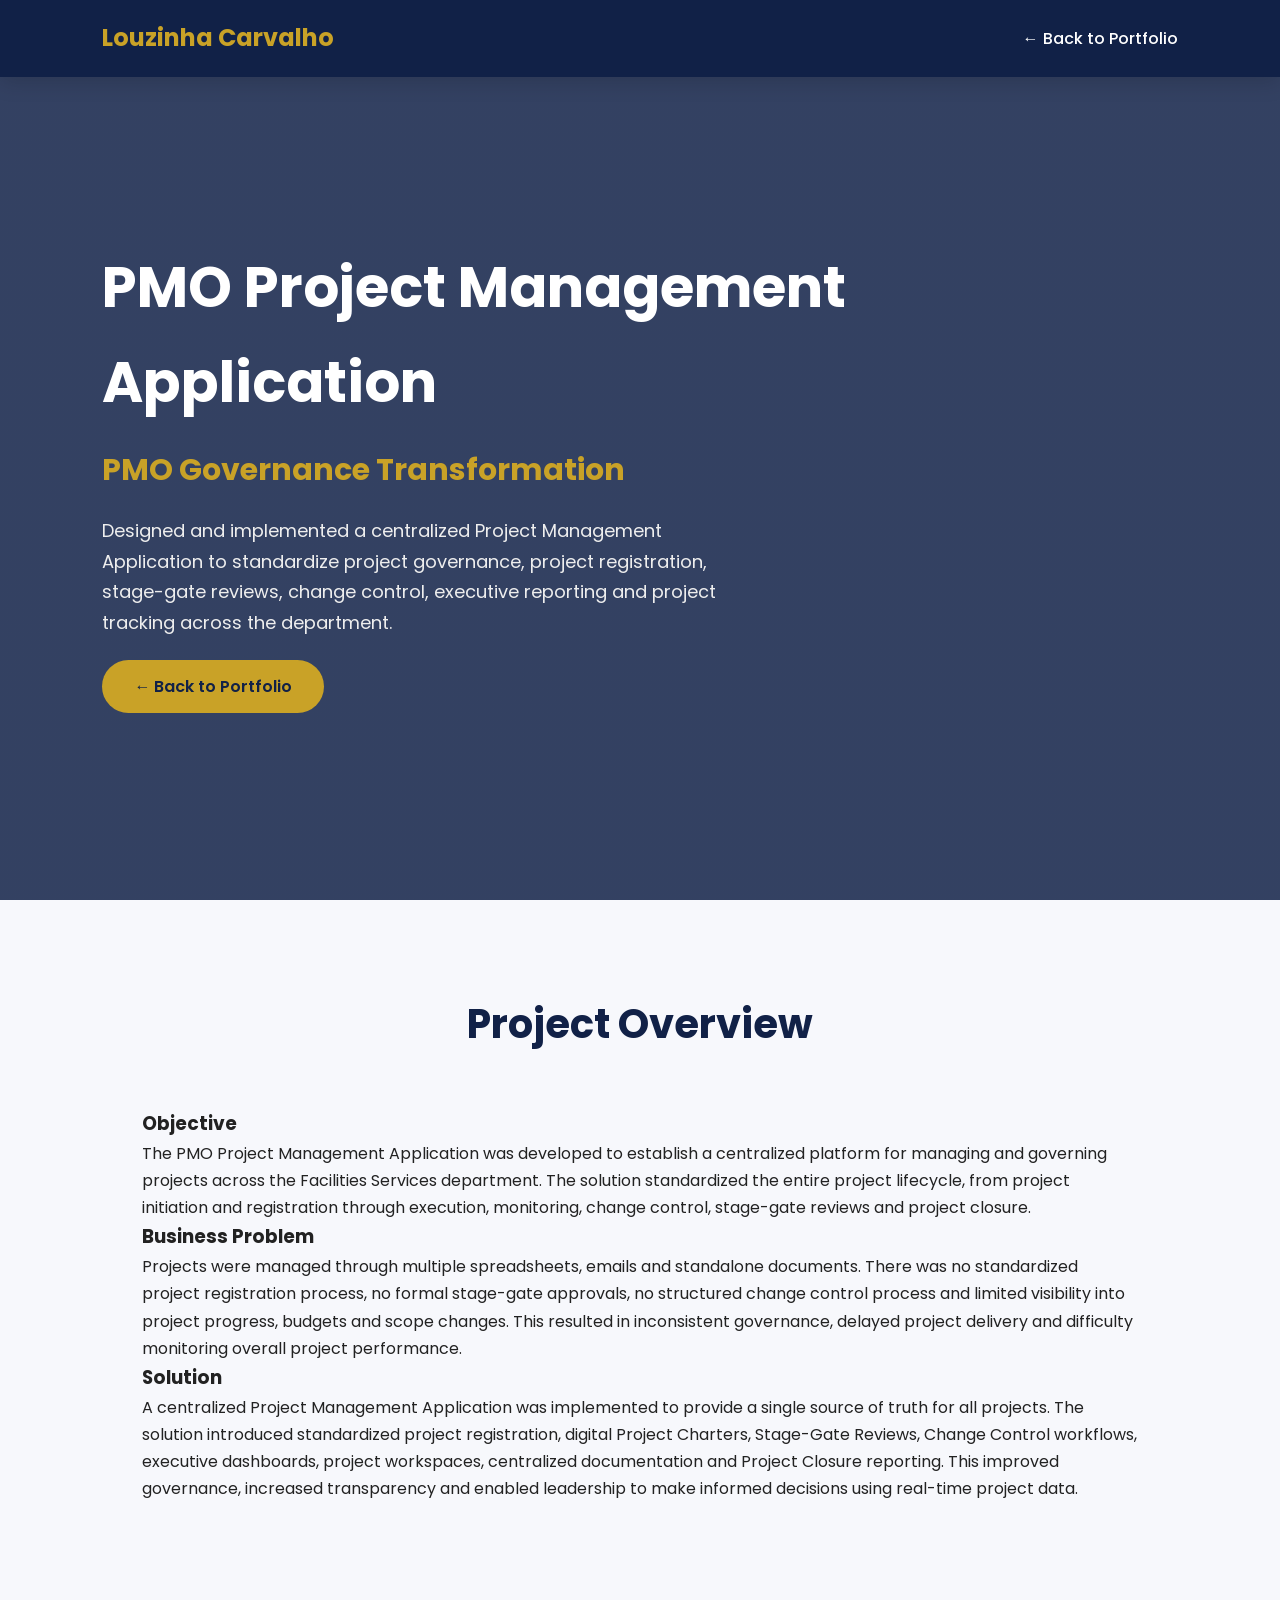
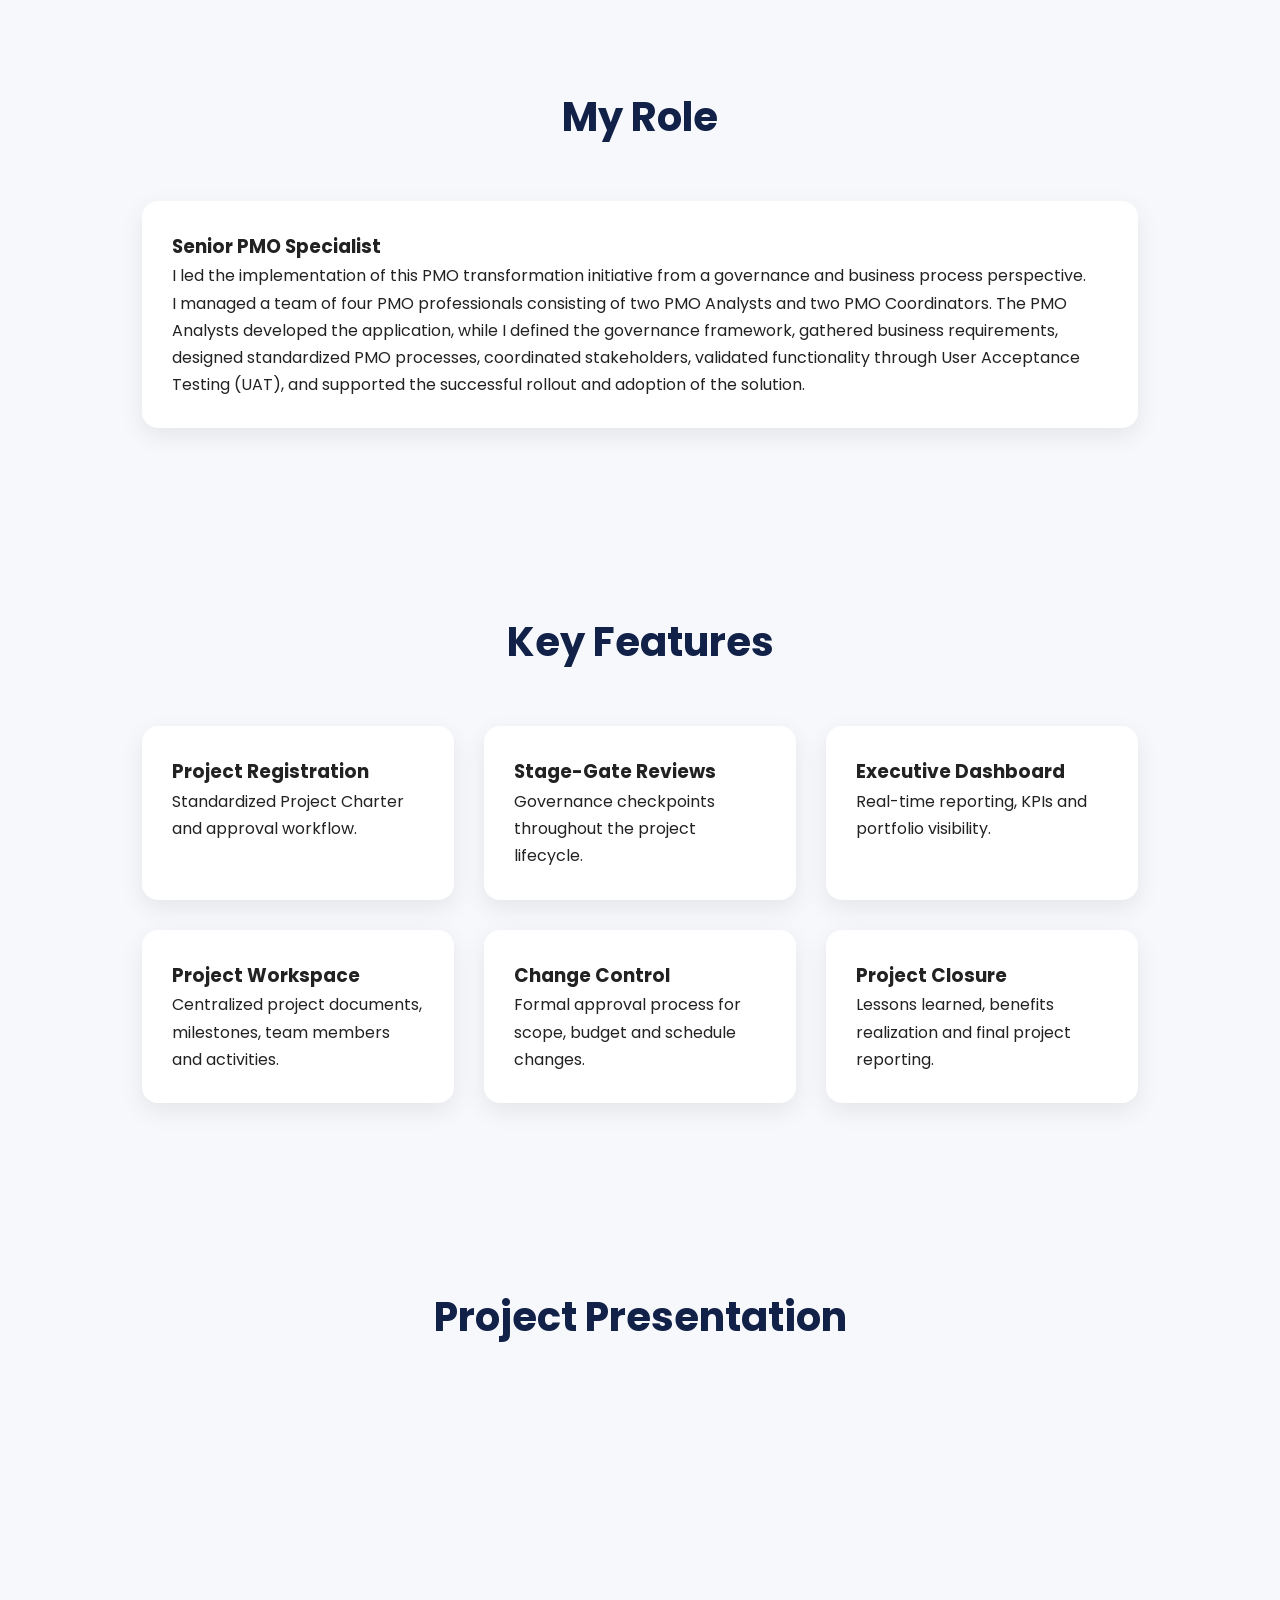
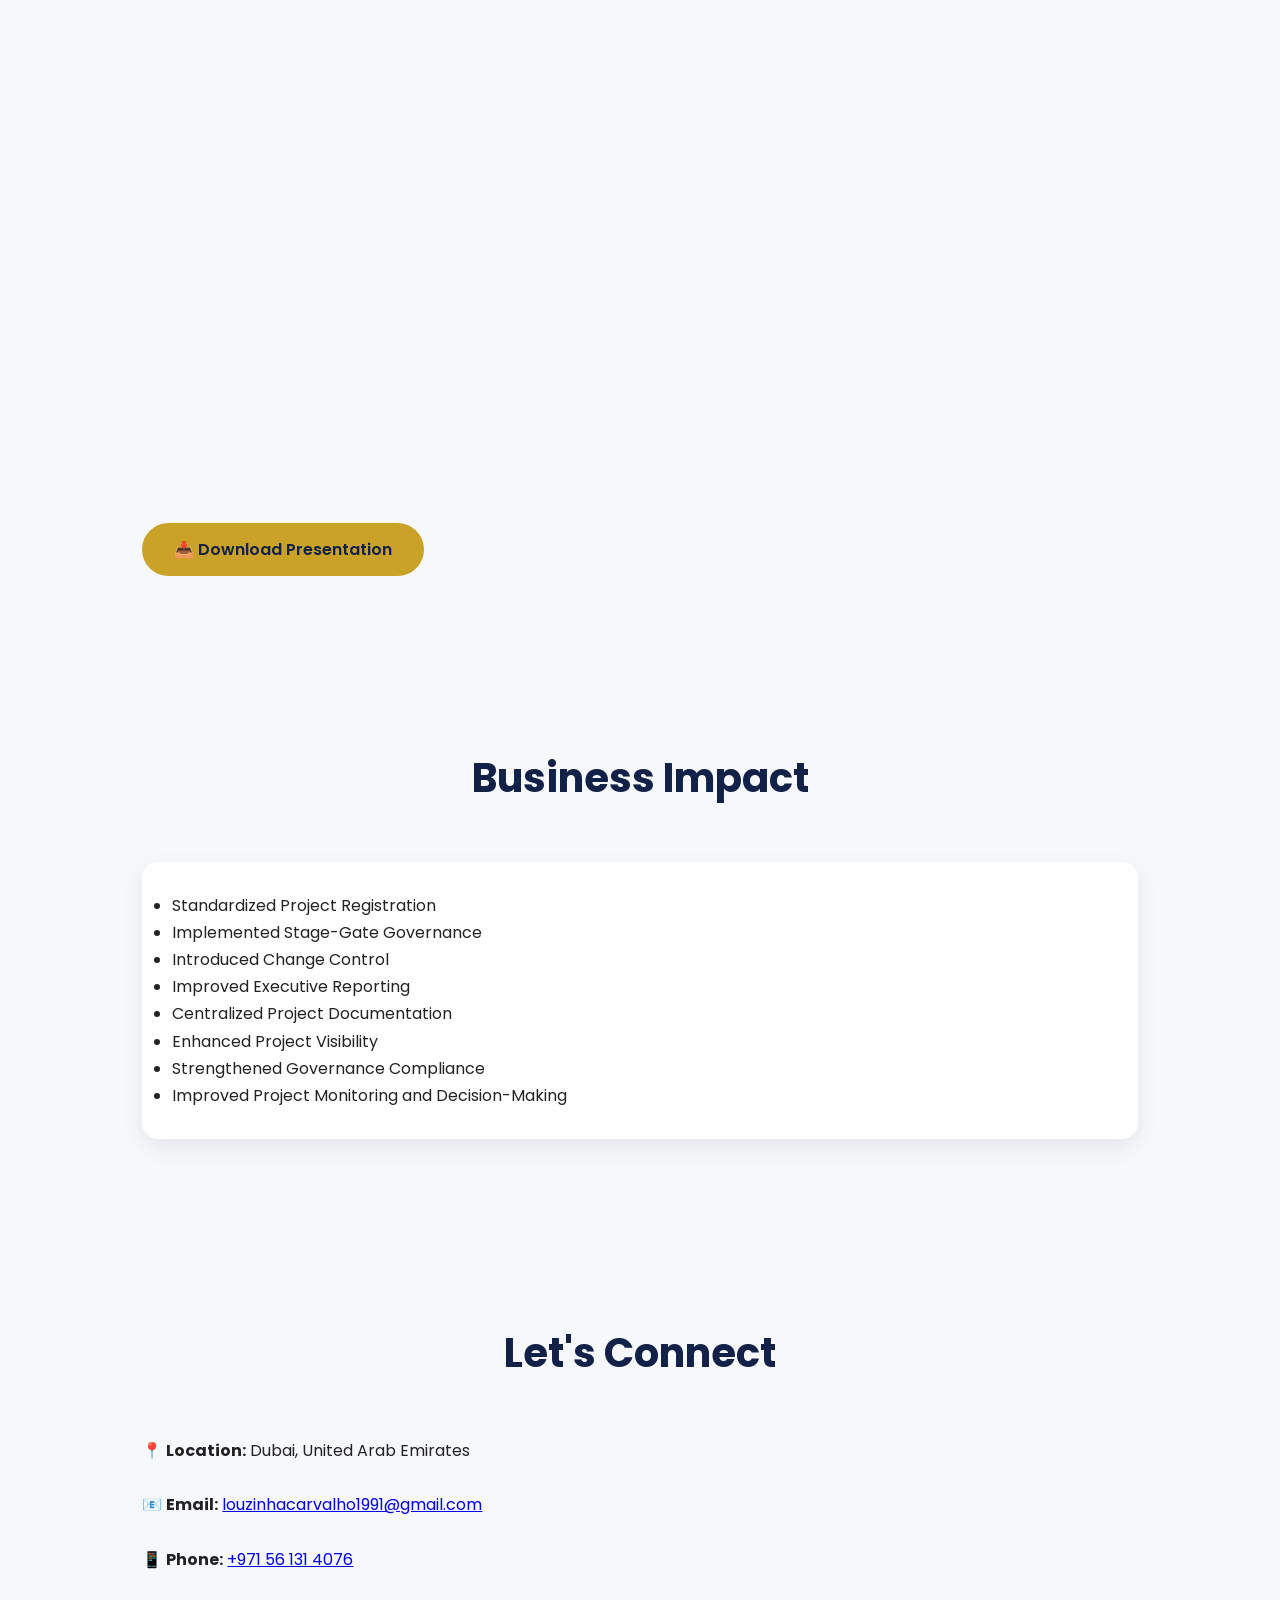
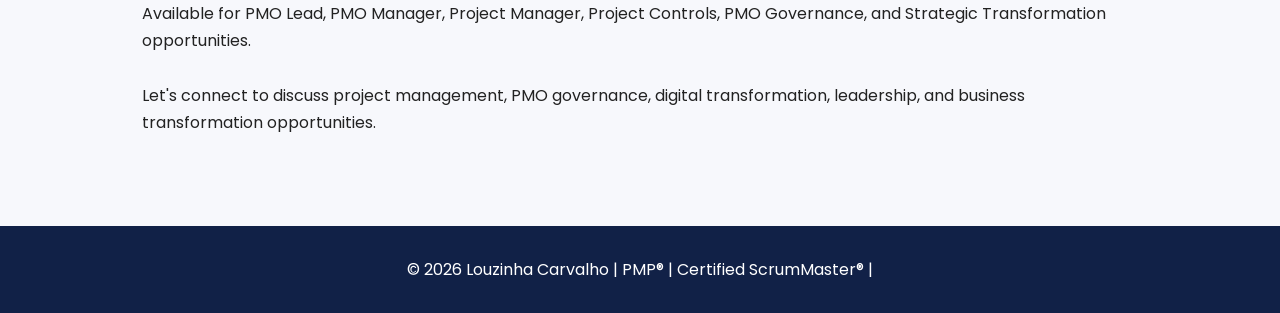
==== project-pmo-application.html @ e5ede56f "Update project-pmo-application.html" ====
<!DOCTYPE html>
<html lang="en">

<head>

<meta charset="UTF-8">
<meta name="viewport" content="width=device-width, initial-scale=1.0">

<title>PMO Project Management Application | Louzinha Carvalho</title>

<link rel="preconnect" href="https://fonts.googleapis.com">
<link rel="preconnect" href="https://fonts.gstatic.com" crossorigin>

<link href="https://fonts.googleapis.com/css2?family=Poppins:wght@300;400;500;600;700;800&display=swap" rel="stylesheet">

<link rel="stylesheet" href="style.css">

</head>

<body>

<!-- ================= NAVIGATION ================= -->

<nav class="navbar">

<div class="logo">Louzinha Carvalho</div>

<ul>

<li><a href="index.html">← Back to Portfolio</a></li>

</ul>

</nav>

<!-- ================= HERO ================= -->

<section class="hero">

<div class="hero-container">

<div class="hero-content">

<h1>PMO Project Management Application</h1>

<h2>PMO Governance Transformation</h2>

<p class="summary">

Designed and implemented a centralized Project Management Application to standardize project governance,
project registration, stage-gate reviews, change control, executive reporting and project tracking across the department.

</p>

<a href="index.html" class="btn-primary">

← Back to Portfolio

</a>

</div>

</div>

</section>

<!-- ================= ABOUT ================= -->

<section class="section">

<h2>Project Overview</h2>

<h3>Objective</h3>

<p>

The PMO Project Management Application was developed to establish a centralized platform for managing and governing projects across the Facilities Services department. The solution standardized the entire project lifecycle, from project initiation and registration through execution, monitoring, change control, stage-gate reviews and project closure.

</p>

<h3>Business Problem</h3>

<p>

Projects were managed through multiple spreadsheets, emails and standalone documents. There was no standardized project registration process, no formal stage-gate approvals, no structured change control process and limited visibility into project progress, budgets and scope changes. This resulted in inconsistent governance, delayed project delivery and difficulty monitoring overall project performance.

</p>

<h3>Solution</h3>

<p>

A centralized Project Management Application was implemented to provide a single source of truth for all projects. The solution introduced standardized project registration, digital Project Charters, Stage-Gate Reviews, Change Control workflows, executive dashboards, project workspaces, centralized documentation and Project Closure reporting. This improved governance, increased transparency and enabled leadership to make informed decisions using real-time project data.

</p>

</section>

<section class="section">

<h2>My Role</h2>

<div class="card">

<h3>Senior PMO Specialist</h3>

<p>

I led the implementation of this PMO transformation initiative from a governance and business process perspective.

</p>

<p>

I managed a team of four PMO professionals consisting of two PMO Analysts and two PMO Coordinators. The PMO Analysts developed the application, while I defined the governance framework, gathered business requirements, designed standardized PMO processes, coordinated stakeholders, validated functionality through User Acceptance Testing (UAT), and supported the successful rollout and adoption of the solution.

</p>

</div>

</section>

  <section class="section">

<h2>Key Features</h2>

<div class="card-grid">

<div class="card">
<h3>Project Registration</h3>
<p>Standardized Project Charter and approval workflow.</p>
</div>

<div class="card">
<h3>Stage-Gate Reviews</h3>
<p>Governance checkpoints throughout the project lifecycle.</p>
</div>

<div class="card">
<h3>Executive Dashboard</h3>
<p>Real-time reporting, KPIs and portfolio visibility.</p>
</div>

<div class="card">
<h3>Project Workspace</h3>
<p>Centralized project documents, milestones, team members and activities.</p>
</div>

<div class="card">
<h3>Change Control</h3>
<p>Formal approval process for scope, budget and schedule changes.</p>
</div>

<div class="card">
<h3>Project Closure</h3>
<p>Lessons learned, benefits realization and final project reporting.</p>
</div>

</div>

</section>

<section class="section">

<h2>Project Presentation</h2>

<iframe
    src="New_PM_Application_Framework.pdf"
    width="100%"
    height="700"
    style="border:none; border-radius:15px;">
</iframe>

<br><br>

<a href="New_PM_Application_Framework.pdf"
   class="btn-primary"
   target="_blank">

📥 Download Presentation

</a>

</section>

<section class="section">

<h2>Business Impact</h2>

<div class="card">

<ul>

<li>Standardized Project Registration</li>

<li>Implemented Stage-Gate Governance</li>

<li>Introduced Change Control</li>

<li>Improved Executive Reporting</li>

<li>Centralized Project Documentation</li>

<li>Enhanced Project Visibility</li>

<li>Strengthened Governance Compliance</li>

<li>Improved Project Monitoring and Decision-Making</li>

</ul>

</div>

</section>
  
<!-- ================= CONTACT ================= -->

<section id="contact" class="section">

<h2>Let's Connect</h2>

<p>📍 <strong>Location:</strong> Dubai, United Arab Emirates</p>

<br>

<p>
📧 <strong>Email:</strong>
<a href="mailto:louzinhacarvalho1991@gmail.com">
louzinhacarvalho1991@gmail.com
</a>
</p>

<br>

<p>
📱 <strong>Phone:</strong>
<a href="tel:+971561314076">
+971 56 131 4076
</a>
</p>

<br>

<p>

Available for PMO Lead, PMO Manager, Project Manager, Project Controls, PMO Governance, and Strategic Transformation opportunities.

</p>

<br>

<p>

Let's connect to discuss project management, PMO governance, digital transformation, leadership, and business transformation opportunities.

</p>

</section>

<!-- ================= FOOTER ================= -->

<footer>

<p>

© 2026 Louzinha Carvalho | PMP® | Certified ScrumMaster® | 

</p>

</footer>
---- style.css ----
/* ===========================
   GLOBAL
=========================== */

*{
    margin:0;
    padding:0;
    box-sizing:border-box;
}

html{
    scroll-behavior:smooth;
}

body{
    font-family:'Poppins',sans-serif;
    background:#f7f8fc;
    color:#222;
    line-height:1.7;
}

/* ===========================
   NAVBAR
=========================== */

.navbar{
    position:fixed;
    top:0;
    left:0;
    width:100%;
    display:flex;
    justify-content:space-between;
    align-items:center;
    padding:18px 8%;
    background:#112147;
    color:#fff;
    z-index:1000;
    box-shadow:0 5px 20px rgba(0,0,0,.15);
}

.logo{
    font-size:24px;
    font-weight:700;
    color:#C9A227;
}

.navbar ul{
    display:flex;
    gap:35px;
    list-style:none;
}

.navbar a{
    color:white;
    text-decoration:none;
    font-weight:500;
    transition:.3s;
}

.navbar a:hover{
    color:#C9A227;
}

/* ===========================
   HERO
=========================== */

.hero{

    min-height:100vh;

    display:flex;

    align-items:center;

    background:
    linear-gradient(rgba(17,33,71,.85),rgba(17,33,71,.85)),
    url("https://images.unsplash.com/photo-1497366754035-f200968a6e72?auto=format&fit=crop&w=1800&q=80");

    background-size:cover;

    background-position:center;

    color:white;

    padding:120px 8% 80px;

}

.hero-container{

    max-width:1200px;

    margin:auto;

    display:flex;

    align-items:center;

    justify-content:space-between;

    gap:70px;

}

.hero-image img{

    width:320px;

    height:320px;

    border-radius:50%;

    object-fit:cover;

    border:6px solid #C9A227;

    box-shadow:0 20px 45px rgba(0,0,0,.35);

}

.hero-content{

    flex:1;

}

.hero h1{

    font-size:56px;

    margin-bottom:15px;

}

.hero h2{

    font-size:30px;

    color:#C9A227;

    margin-bottom:20px;

}

.designation{

    font-size:22px;

    font-weight:600;

    margin-bottom:20px;

}

.summary{

    font-size:18px;

    max-width:650px;

    margin-bottom:35px;

    color:#eee;

}

/* ===========================
   STATS
=========================== */

.stats{

    display:flex;

    gap:20px;

    flex-wrap:wrap;

    margin-bottom:35px;

}

.stat{

    background:rgba(255,255,255,.12);

    backdrop-filter:blur(12px);

    padding:20px;

    border-radius:15px;

    min-width:130px;

    text-align:center;

    transition:.3s;

}

.stat:hover{

    transform:translateY(-8px);

}

.stat h3{

    color:#C9A227;

    font-size:28px;

    margin-bottom:8px;

}

.stat span{

    font-size:14px;

}

/* ===========================
   BUTTONS
=========================== */

.buttons{

    display:flex;

    gap:20px;

    flex-wrap:wrap;

}

.btn-primary{

    background:#C9A227;

    color:#112147;

    padding:15px 32px;

    border-radius:50px;

    text-decoration:none;

    font-weight:600;

    transition:.3s;

}

.btn-primary:hover{

    transform:translateY(-4px);
    box-shadow:0 8px 20px rgba(201,162,39,.35);

}

.btn-secondary{

    border:2px solid white;

    color:white;

    padding:14px 28px;

    border-radius:50px;

    text-decoration:none;

    transition:.3s;

}

.btn-secondary:hover{

    background:white;

    color:#112147;

}

/* ===========================
   SECTIONS
=========================== */

.section{

    max-width:1200px;

    margin:auto;

    padding:90px 8%;

}

.section h2{

    text-align:center;

    font-size:40px;

    color:#112147;

    margin-bottom:50px;

}

/* ===========================
   CARDS
=========================== */

.card-grid{

    display:grid;

    grid-template-columns:repeat(auto-fit,minmax(260px,1fr));

    gap:30px;

}

.card{

    background:white;

    padding:30px;

    border-radius:16px;

    box-shadow:0 8px 25px rgba(0,0,0,.08);

    transition:.35s ease;

}

.card:hover{

    transform:translateY(-10px);
    box-shadow:0 18px 35px rgba(0,0,0,.12);

}

/* ===========================
   CERTIFICATIONS
=========================== */

#certifications .card-grid{
    display:grid;
    grid-template-columns:repeat(auto-fit,minmax(380px,1fr));
    gap:30px;
    align-items:stretch;
}

#certifications .card{
     background:#fff;
    border-radius:18px;
    padding:35px;
    box-shadow:0 10px 25px rgba(0,0,0,.08);
    transition:all .3s ease;

    display:flex;
    flex-direction:column;
    align-items:flex-start;

    min-height:260px;
}

#certifications .card:hover{
    transform:translateY(-8px);
}

#certifications h3{
    color:#112147;
    font-size:22px;
    line-height:1.4;
    margin-bottom:20px;
    min-height:64px;   /* Keeps both titles the same height */
}

#certifications p{
    margin:8px 0;
    font-size:17px;
    color:#444;
}

#certifications .btn-primary{
    margin-top:auto;
    display:inline-block;
}

/* ===========================
   FOOTER
=========================== */

footer{

    background:#112147;

    color:white;

    text-align:center;

    padding:30px;

}

/* ===========================
   MOBILE
=========================== */

@media(max-width:900px){

.hero-container{

flex-direction:column;

text-align:center;

}

.hero h1{

font-size:42px;

}

.hero h2{

font-size:24px;

}

.hero-image img{

width:230px;

height:230px;

}

.navbar{

flex-direction:column;

gap:15px;

}

.navbar ul{

flex-wrap:wrap;

justify-content:center;

}

}
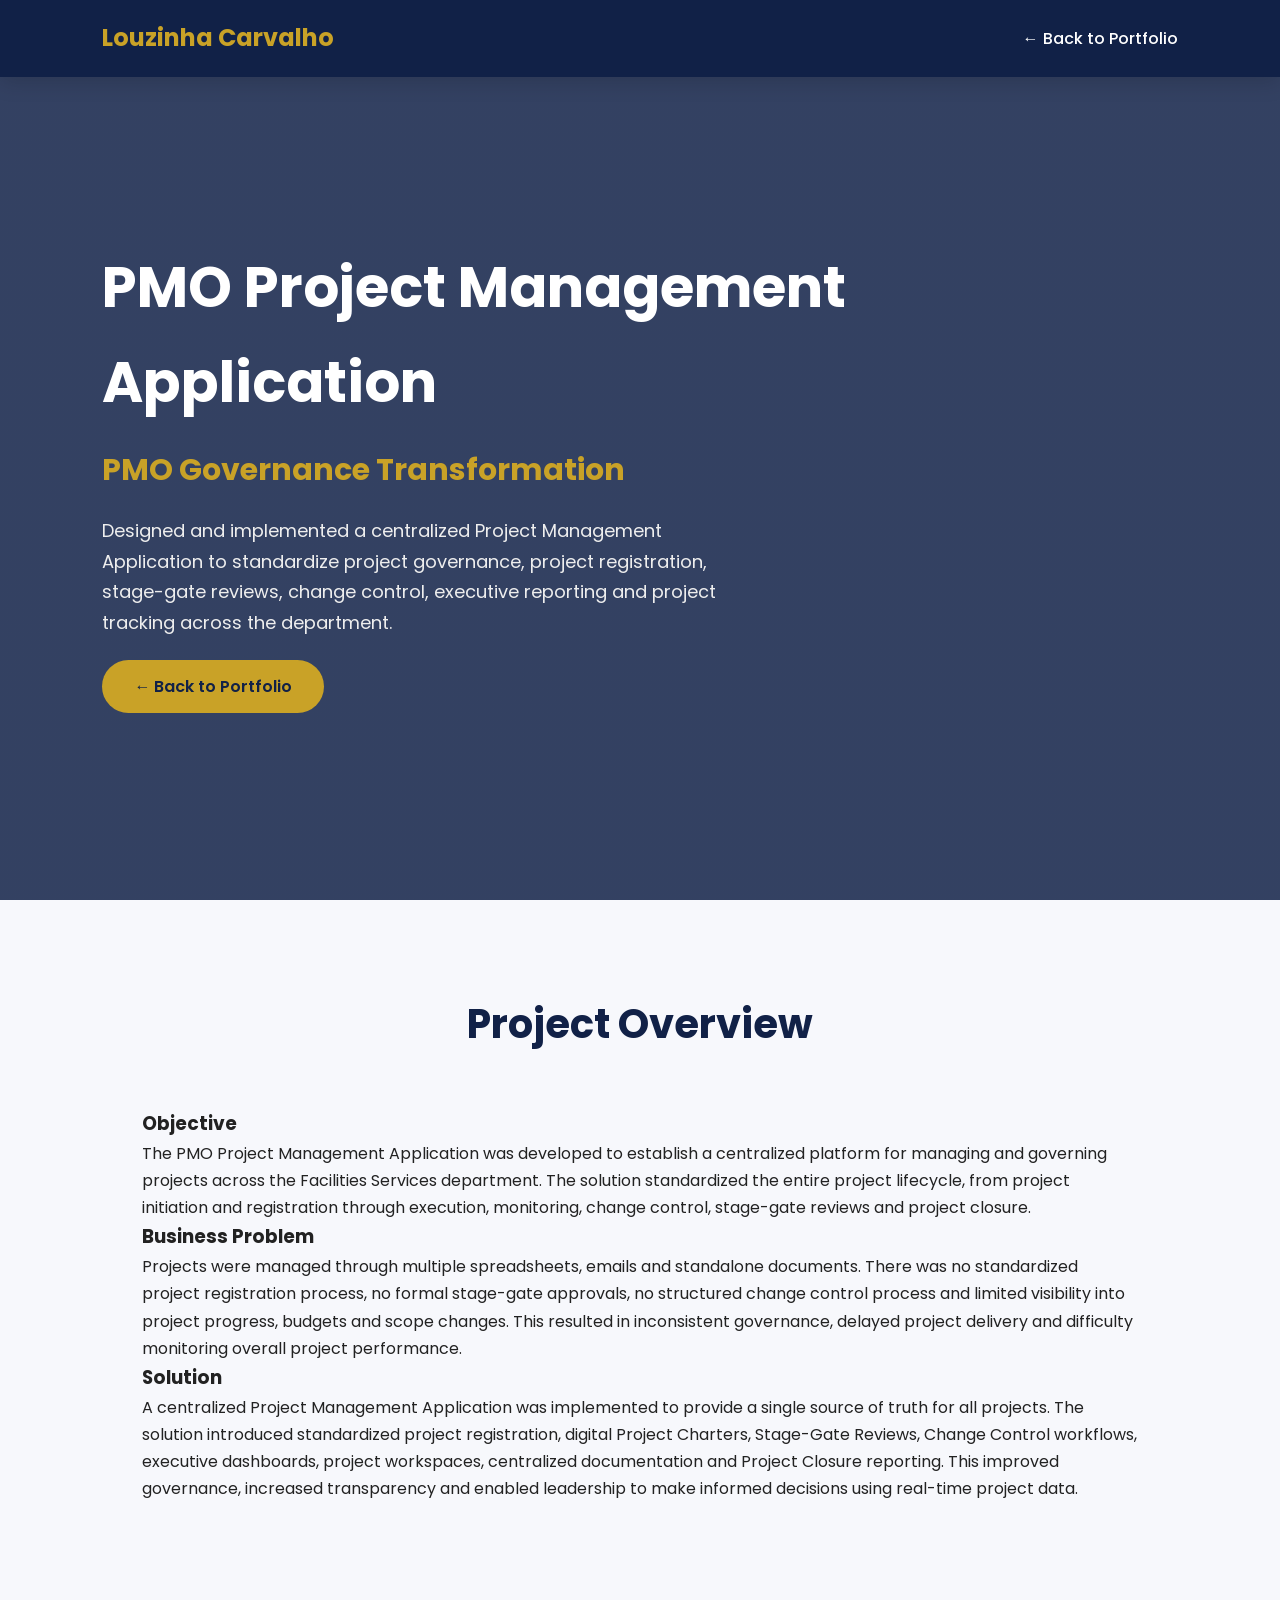
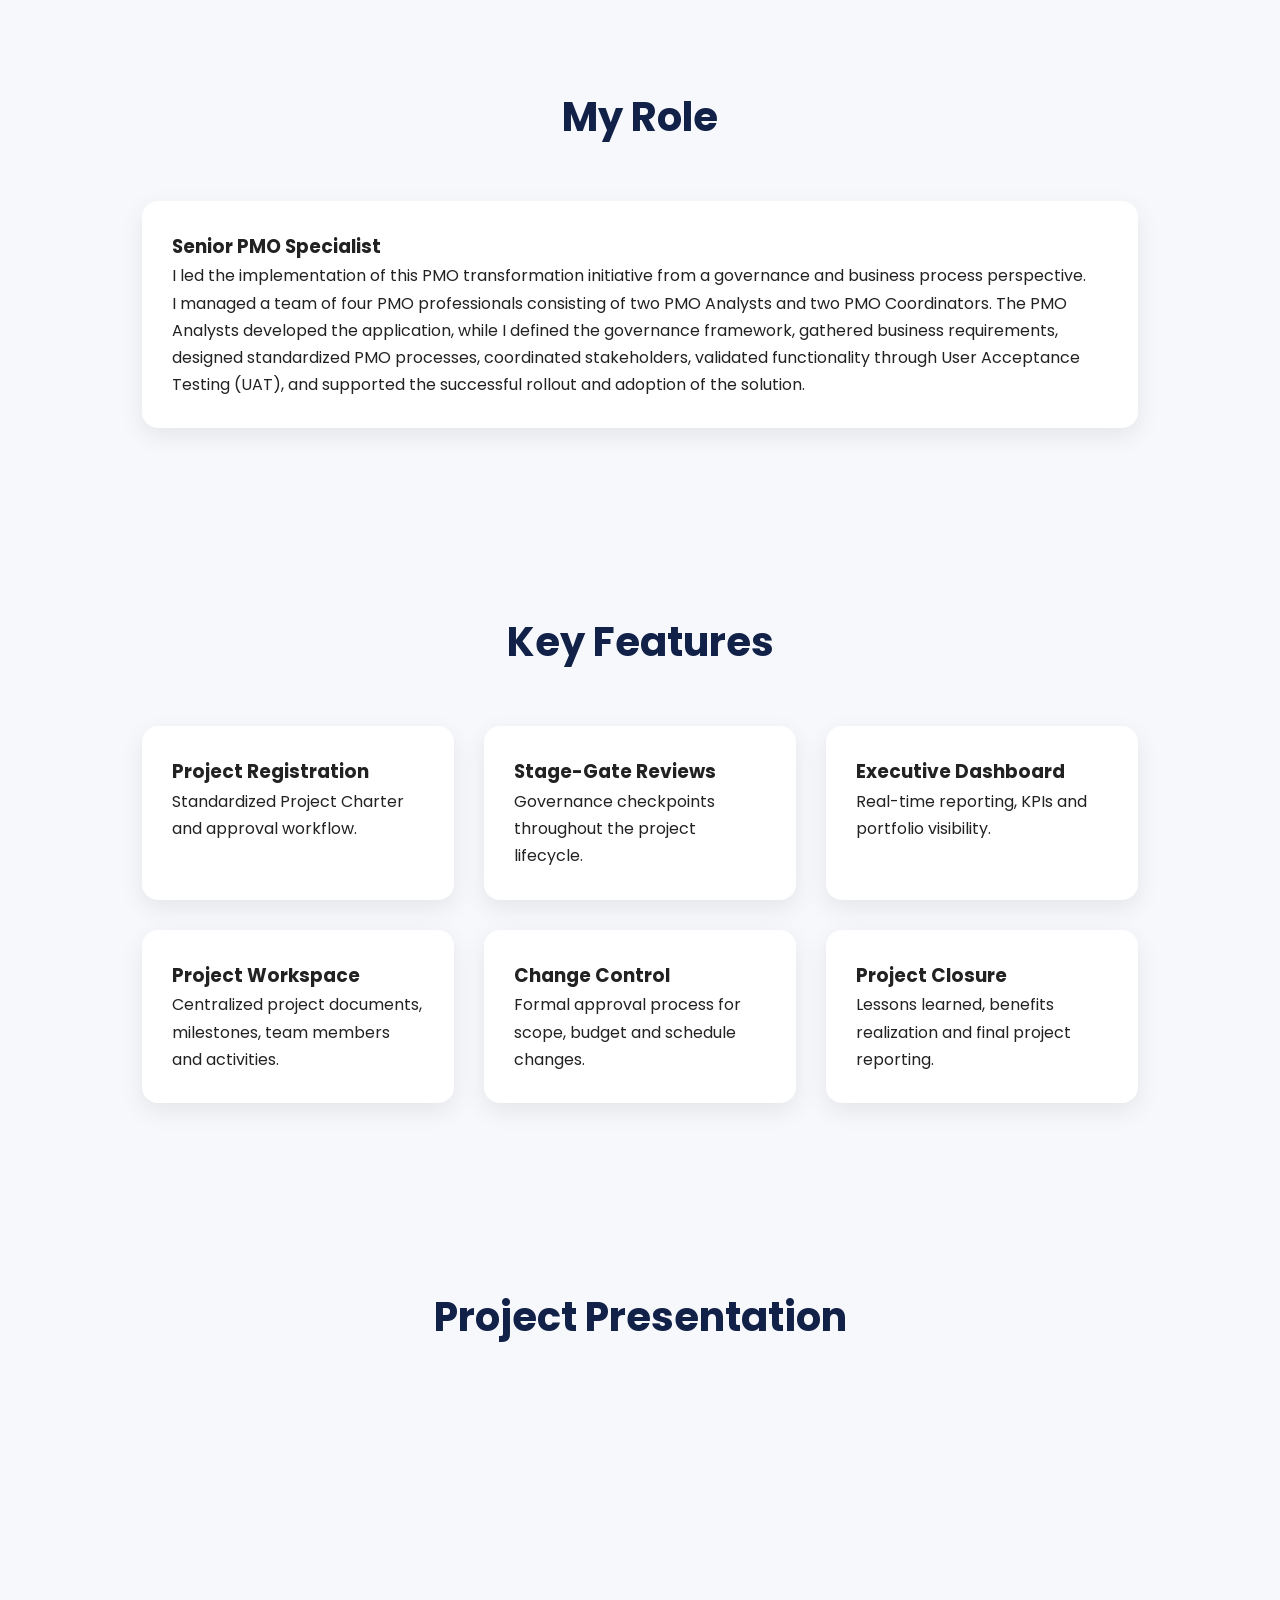
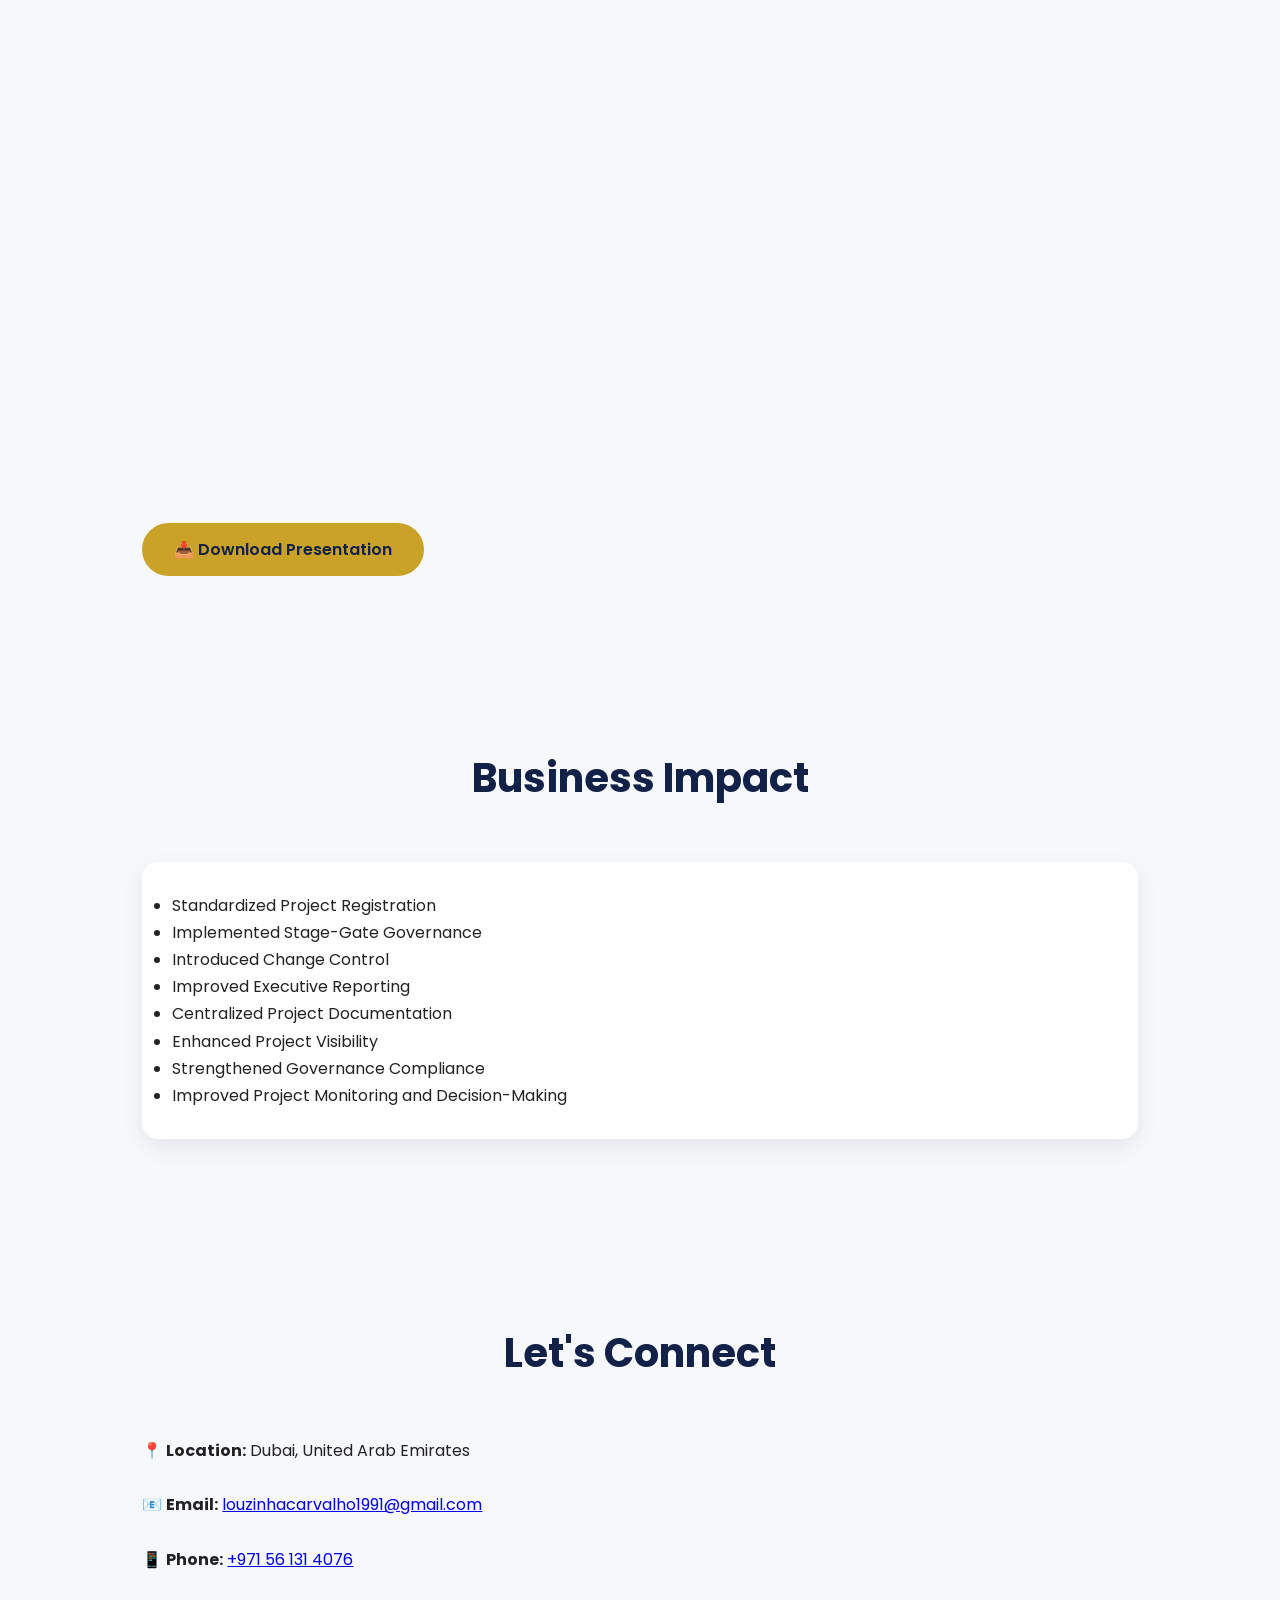
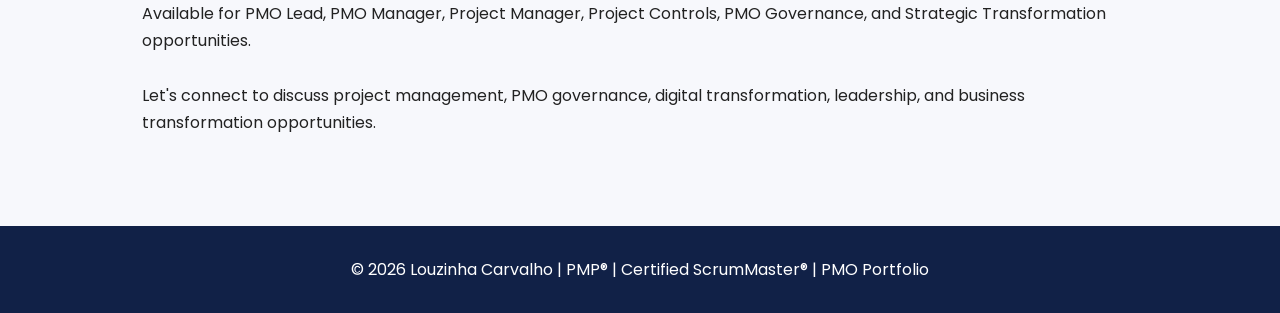
==== commit 3961af64: "Update project-pmo-application.html" ====
--- a/project-pmo-application.html
+++ b/project-pmo-application.html
@@ -263,7 +263,7 @@
 
 <p>
 
-© 2026 Louzinha Carvalho | PMP® | Certified ScrumMaster® | 
+© 2026 Louzinha Carvalho | PMP® | Certified ScrumMaster® | PMO Portfolio
 
 </p>
 
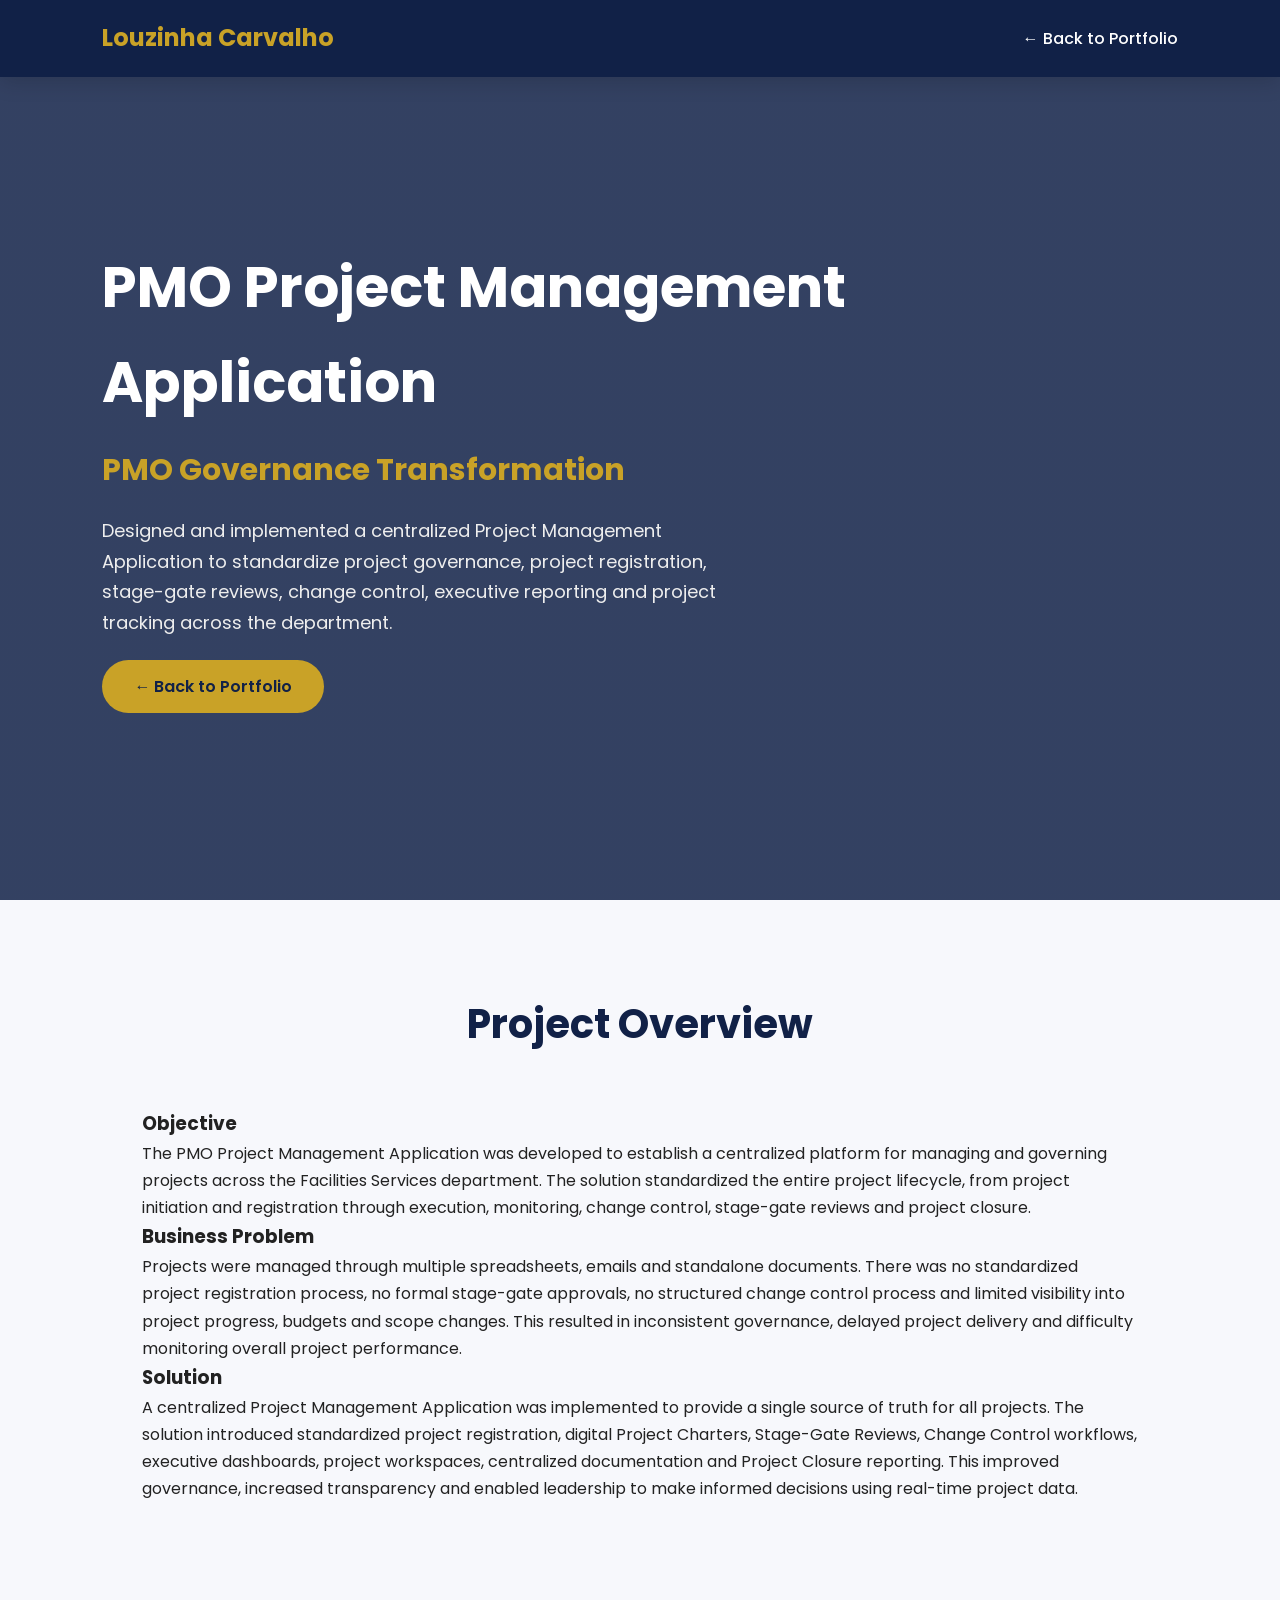
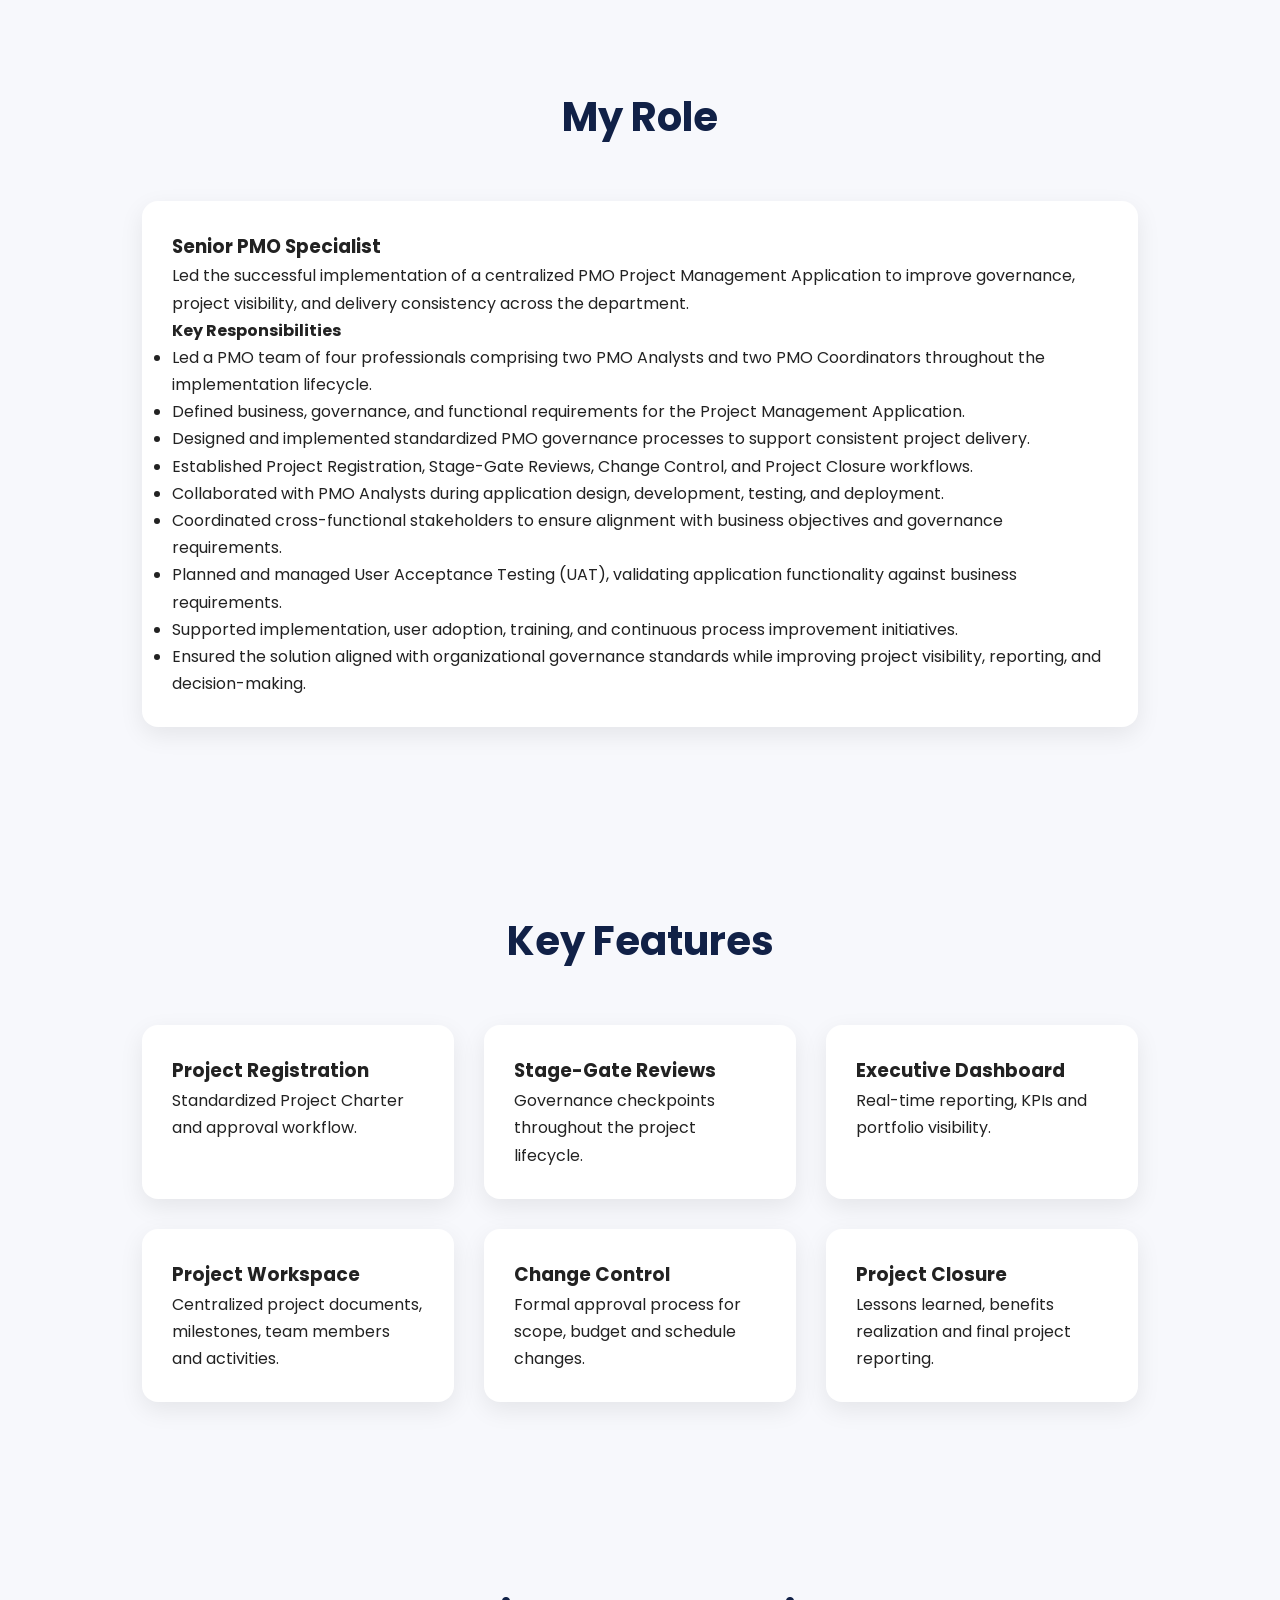
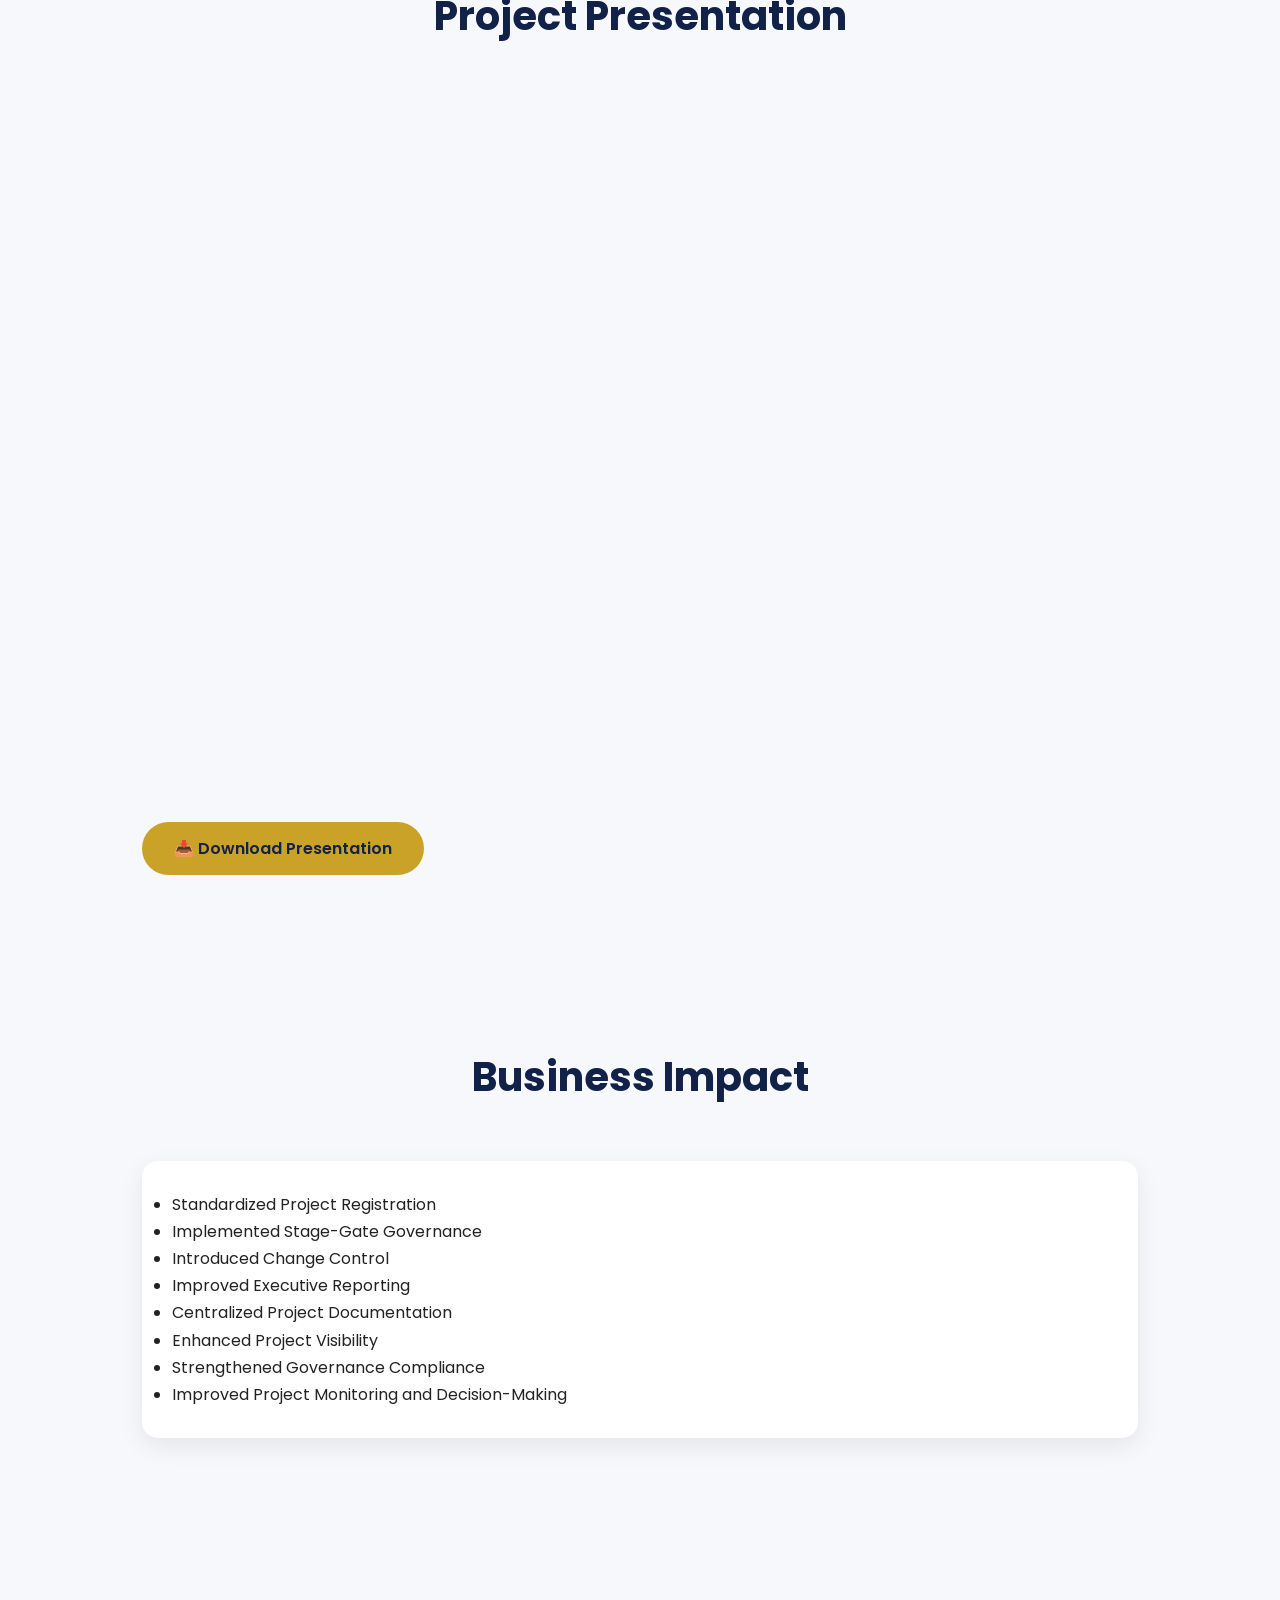
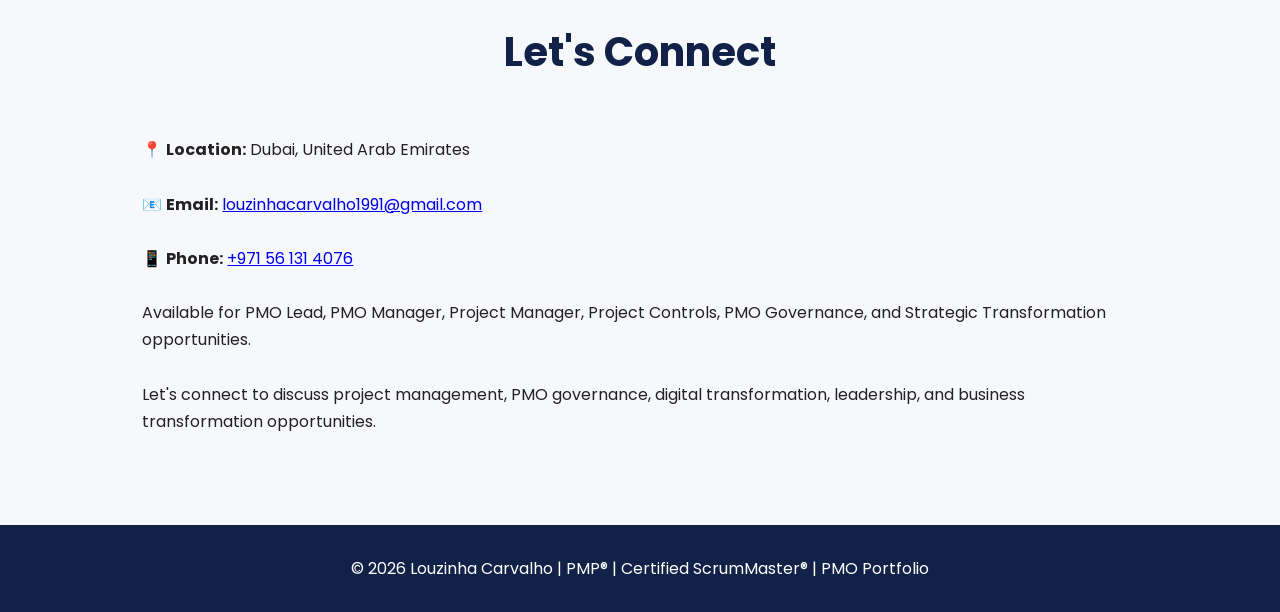
==== commit 06f22951: "Update project-pmo-application.html" ====
--- a/project-pmo-application.html
+++ b/project-pmo-application.html
@@ -106,14 +106,35 @@
 
 <p>
 
-I led the implementation of this PMO transformation initiative from a governance and business process perspective.
-
-</p>
-
-<p>
-
-I managed a team of four PMO professionals consisting of two PMO Analysts and two PMO Coordinators. The PMO Analysts developed the application, while I defined the governance framework, gathered business requirements, designed standardized PMO processes, coordinated stakeholders, validated functionality through User Acceptance Testing (UAT), and supported the successful rollout and adoption of the solution.
-
+Led the successful implementation of a centralized PMO Project Management Application to improve governance, project visibility, and delivery consistency across the department.
+</p>
+
+<p>
+
+<h4>Key Responsibilities</h4>
+
+<ul>
+
+<li>Led a PMO team of four professionals comprising two PMO Analysts and two PMO Coordinators throughout the implementation lifecycle.</li>
+
+<li>Defined business, governance, and functional requirements for the Project Management Application.</li>
+
+<li>Designed and implemented standardized PMO governance processes to support consistent project delivery.</li>
+
+<li>Established Project Registration, Stage-Gate Reviews, Change Control, and Project Closure workflows.</li>
+
+<li>Collaborated with PMO Analysts during application design, development, testing, and deployment.</li>
+
+<li>Coordinated cross-functional stakeholders to ensure alignment with business objectives and governance requirements.</li>
+
+<li>Planned and managed User Acceptance Testing (UAT), validating application functionality against business requirements.</li>
+
+<li>Supported implementation, user adoption, training, and continuous process improvement initiatives.</li>
+
+<li>Ensured the solution aligned with organizational governance standards while improving project visibility, reporting, and decision-making.</li>
+
+</ul>
+  
 </p>
 
 </div>
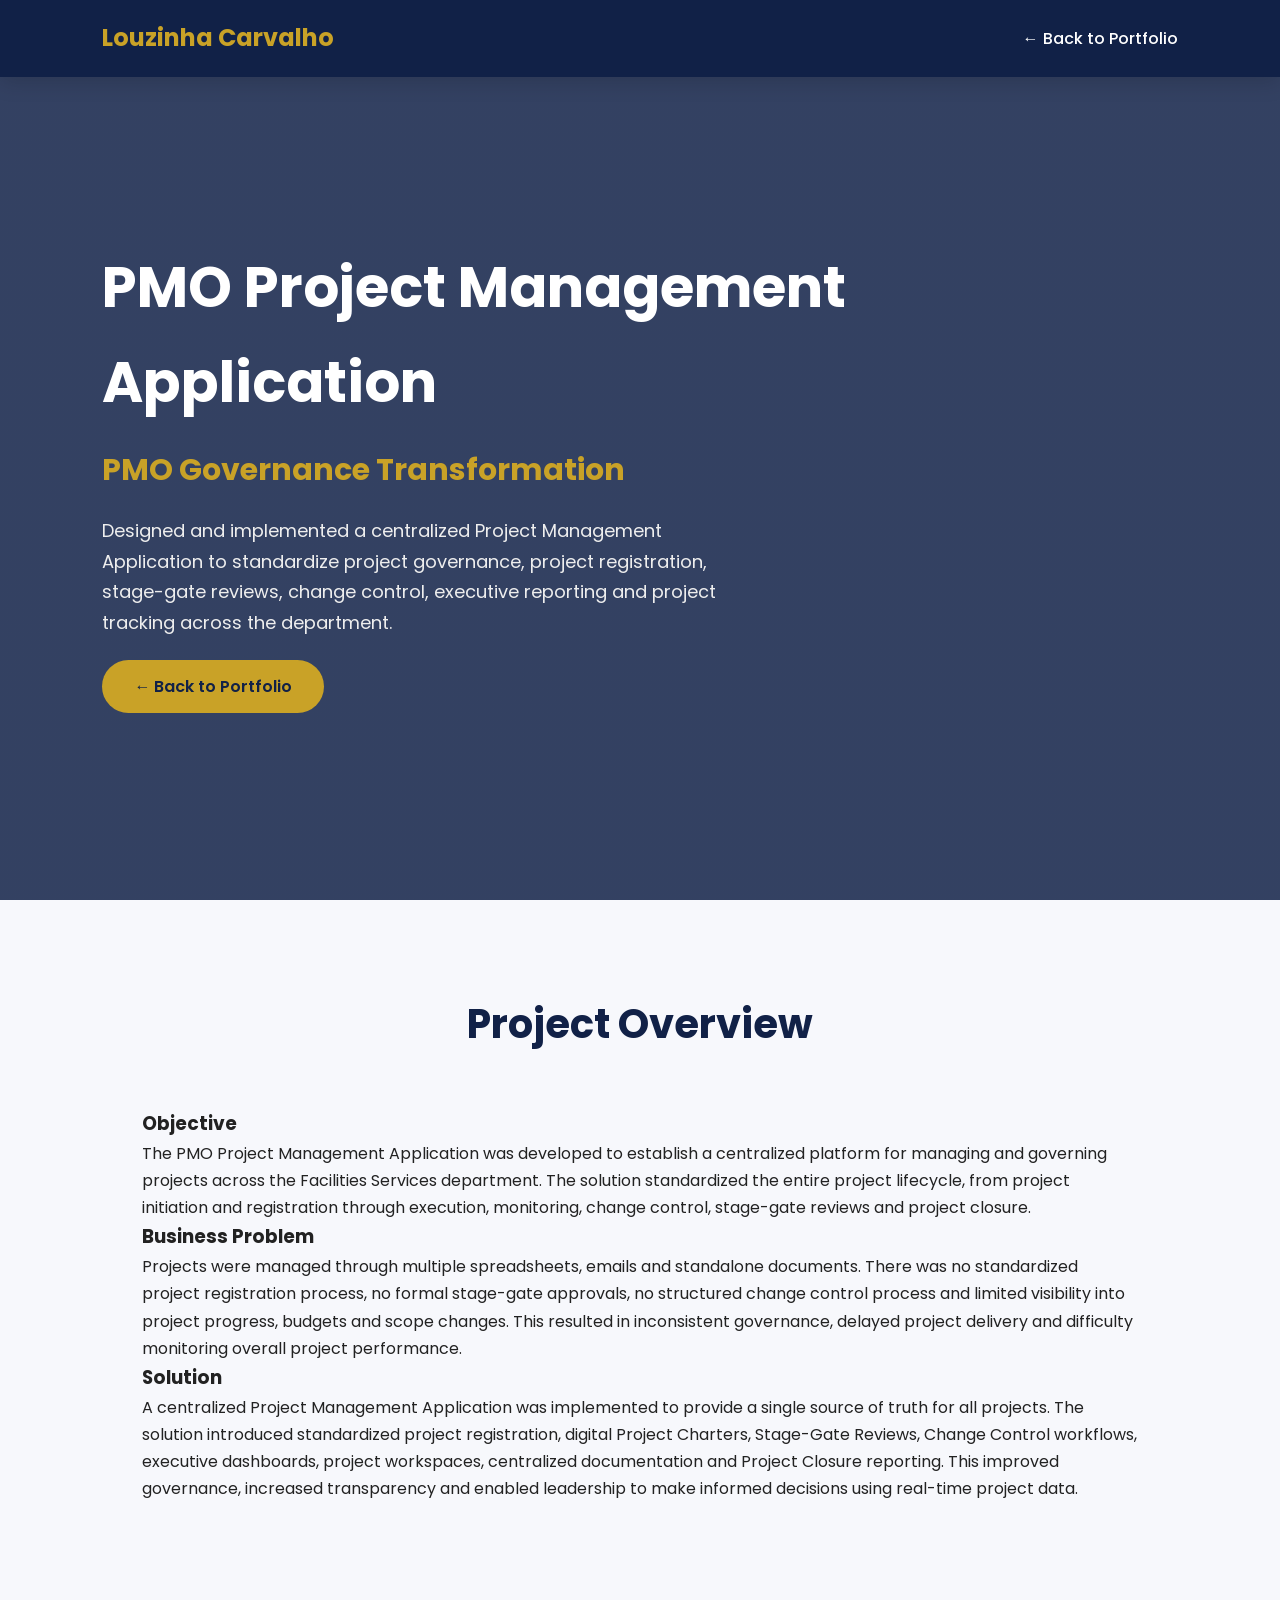
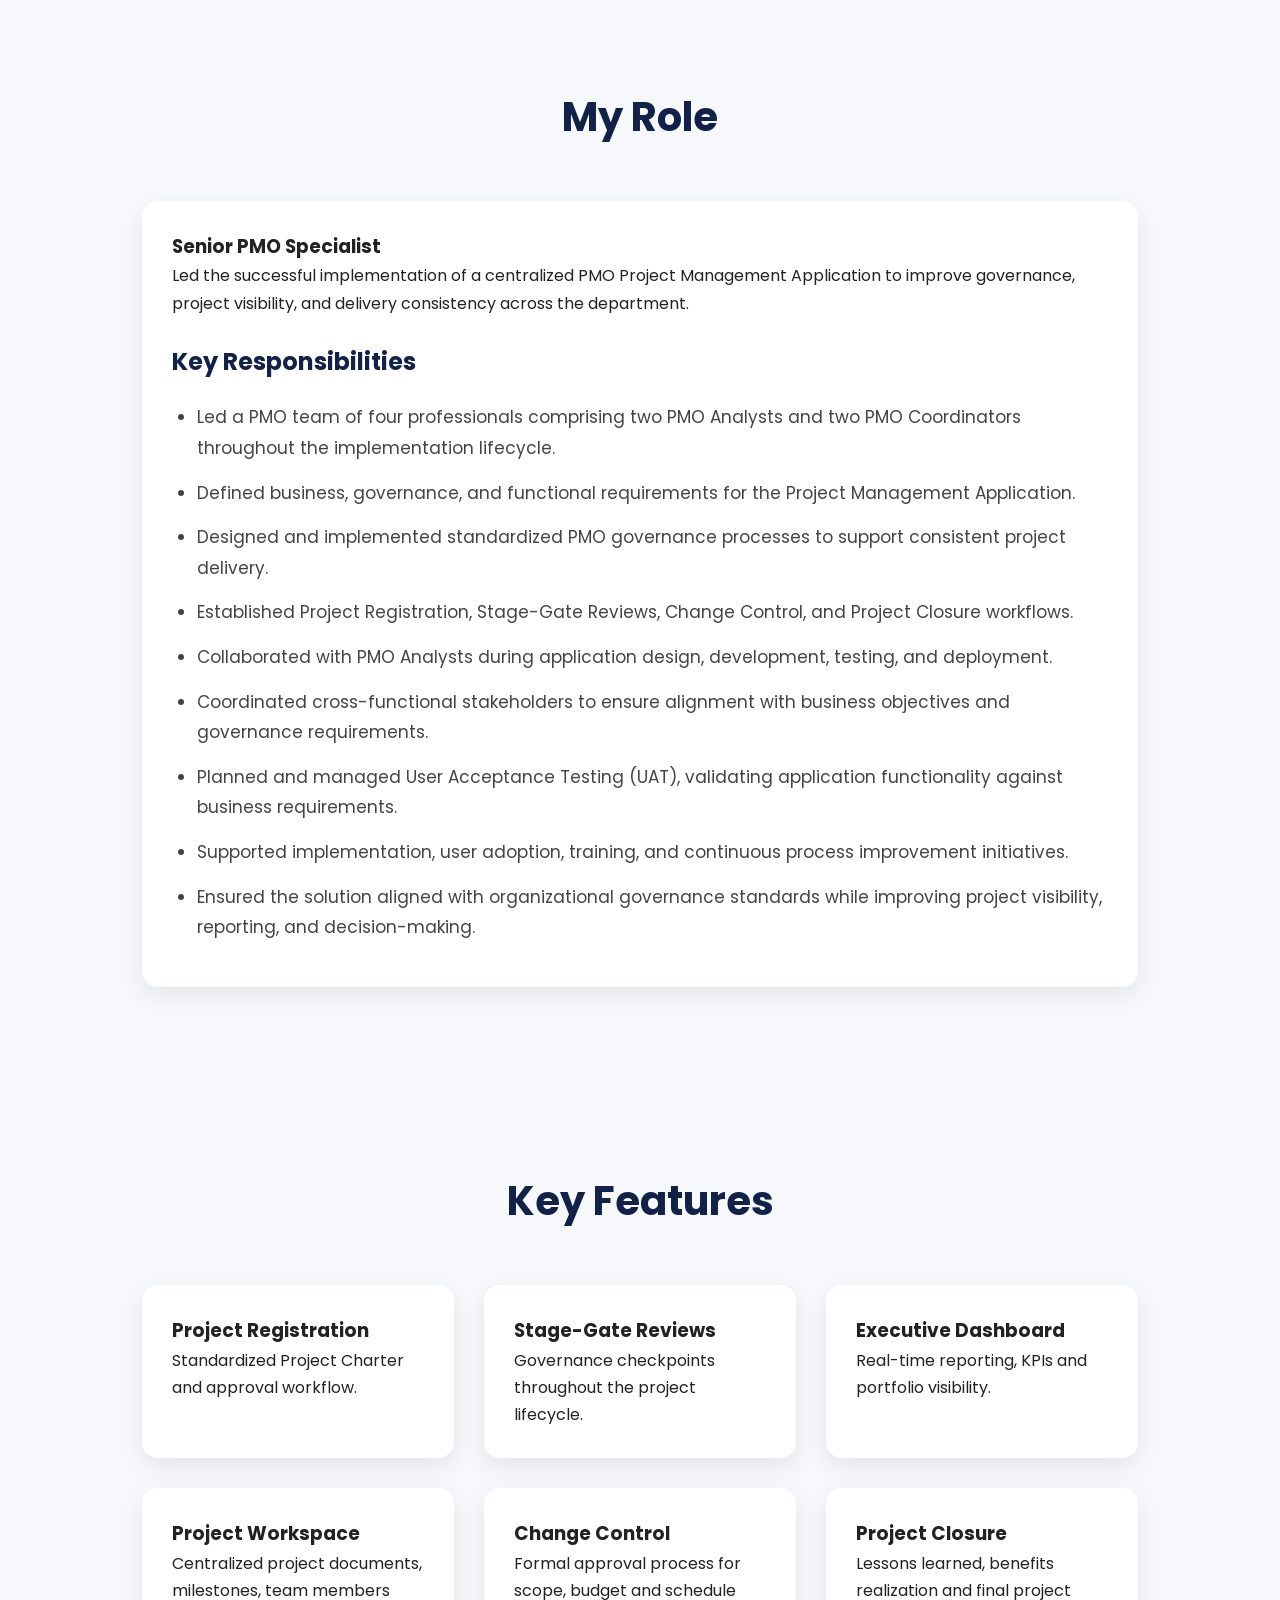
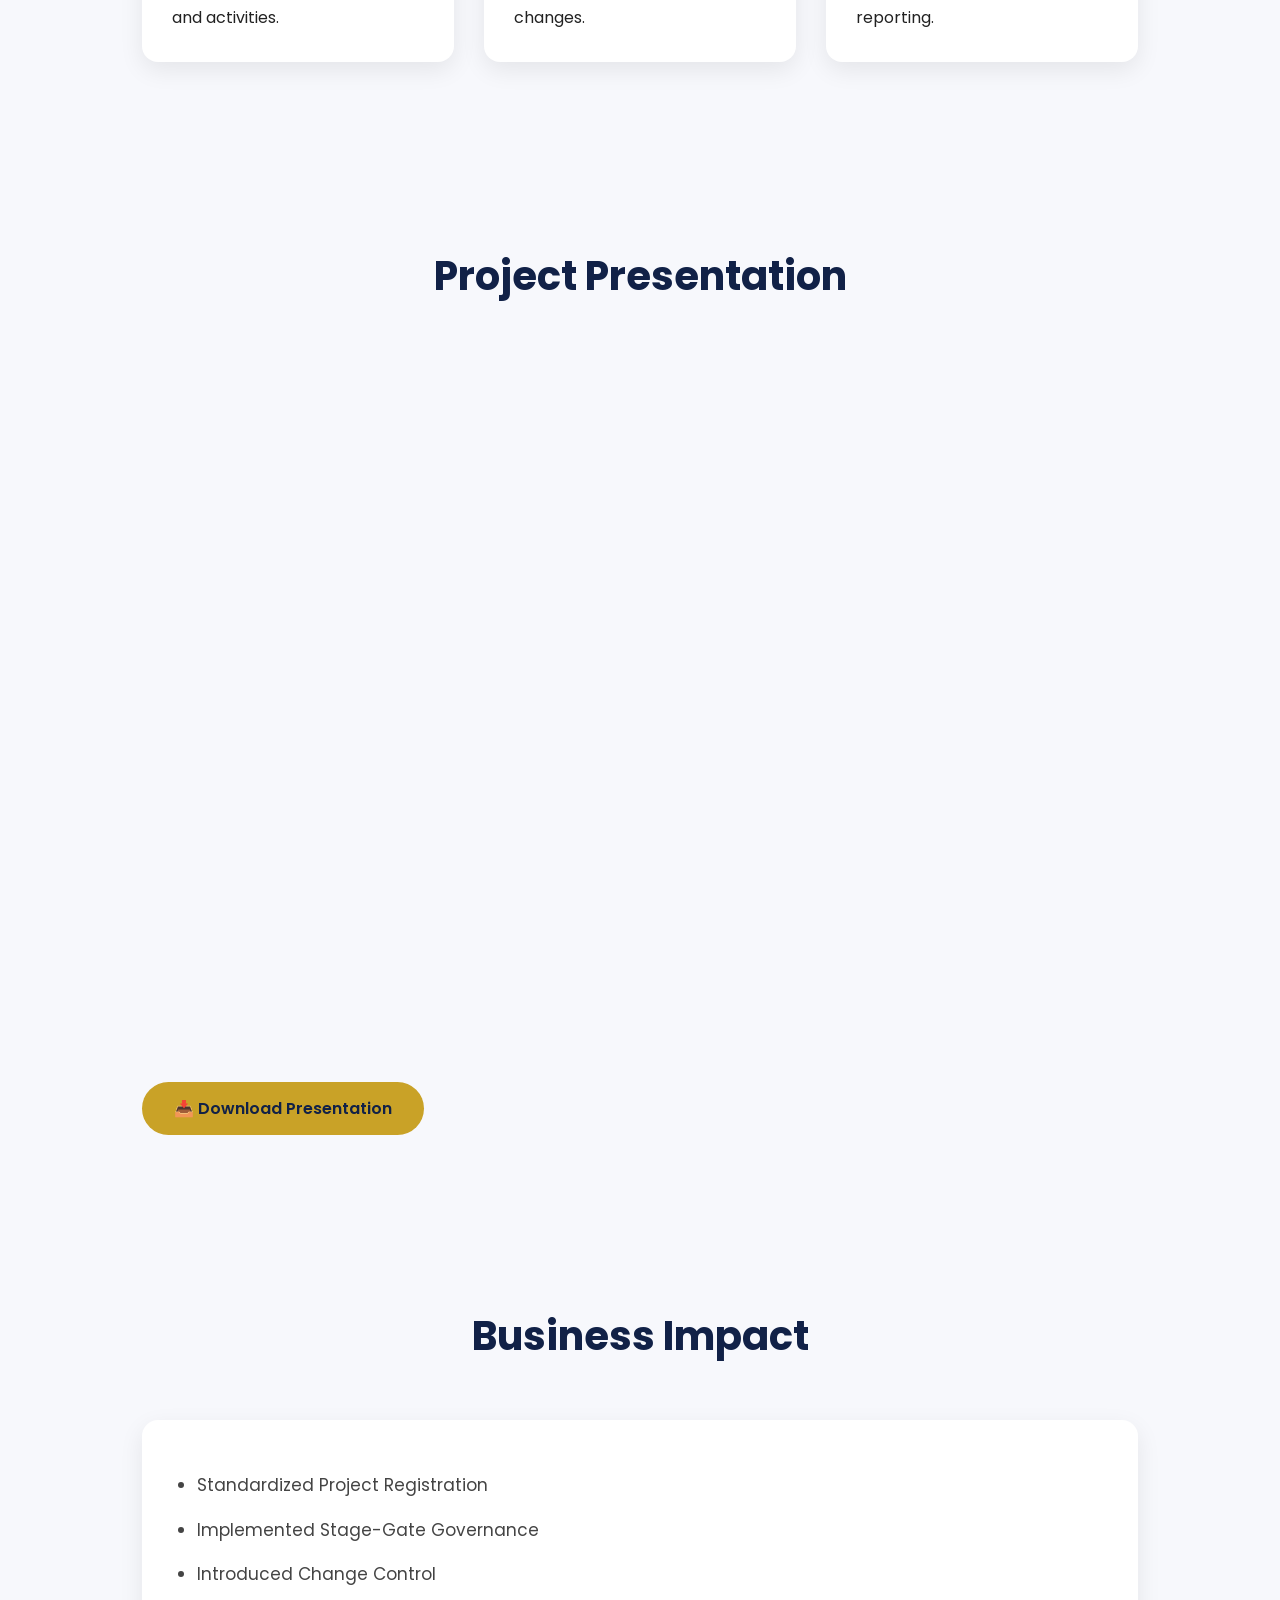
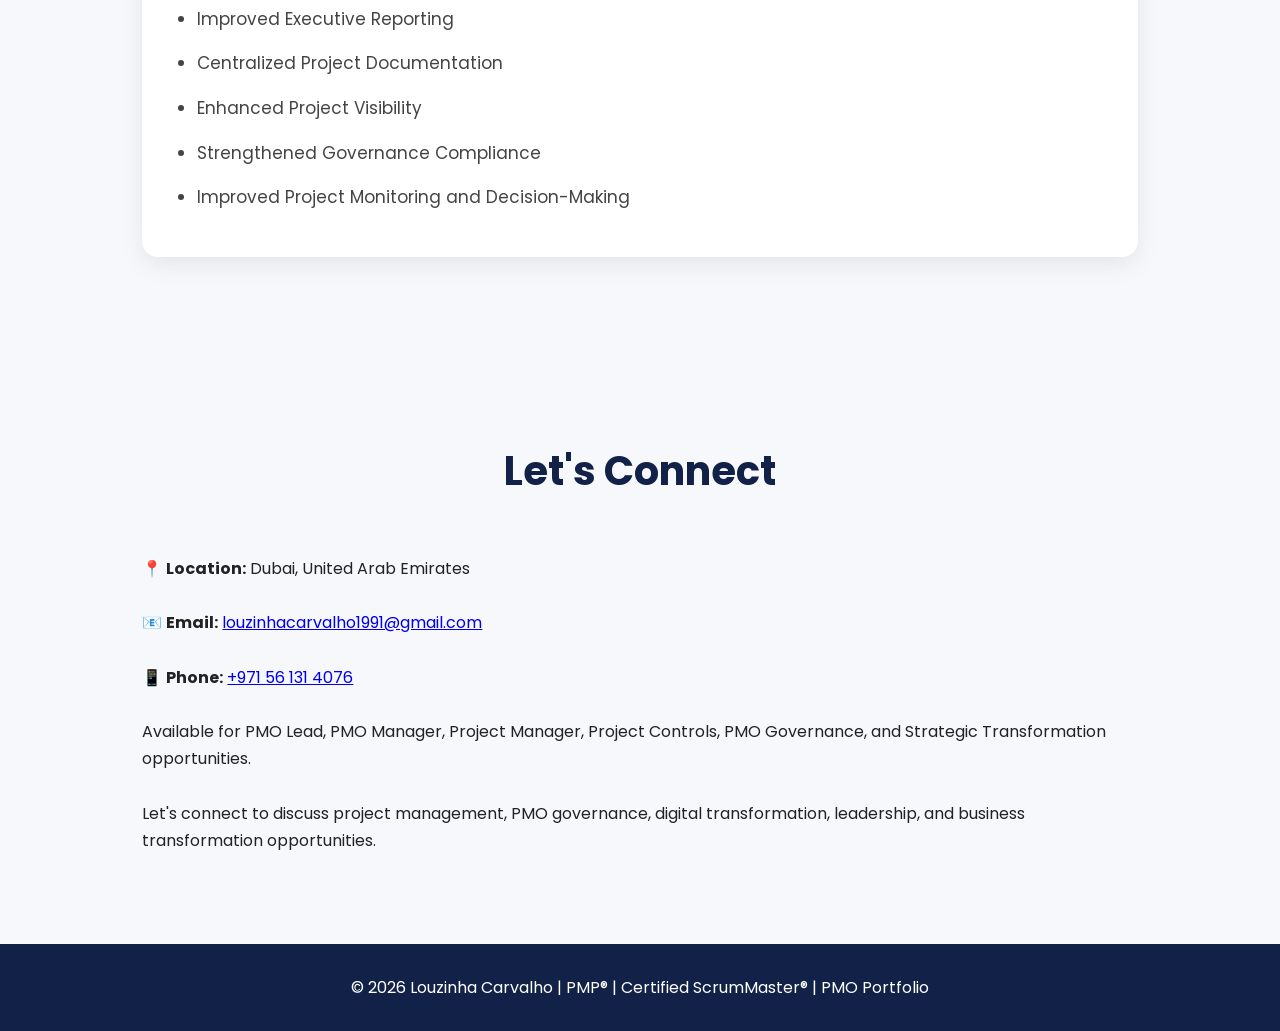
==== commit 45a820ae: "Update project-pmo-application.html" ====
--- a/project-pmo-application.html
+++ b/project-pmo-application.html
@@ -107,6 +107,7 @@
 <p>
 
 Led the successful implementation of a centralized PMO Project Management Application to improve governance, project visibility, and delivery consistency across the department.
+
 </p>
 
 <p>
--- a/style.css
+++ b/style.css
@@ -410,6 +410,29 @@
 }
 
 /* ===========================
+   PROJECT PAGE
+=========================== */
+
+.section ul{
+    margin-top:20px;
+    padding-left:25px;
+}
+
+.section li{
+    margin-bottom:14px;
+    line-height:1.8;
+    color:#444;
+    font-size:17px;
+}
+
+.section h4{
+    color:#112147;
+    margin-top:25px;
+    margin-bottom:18px;
+    font-size:24px;
+}
+
+/* ===========================
    MOBILE
 =========================== */
 
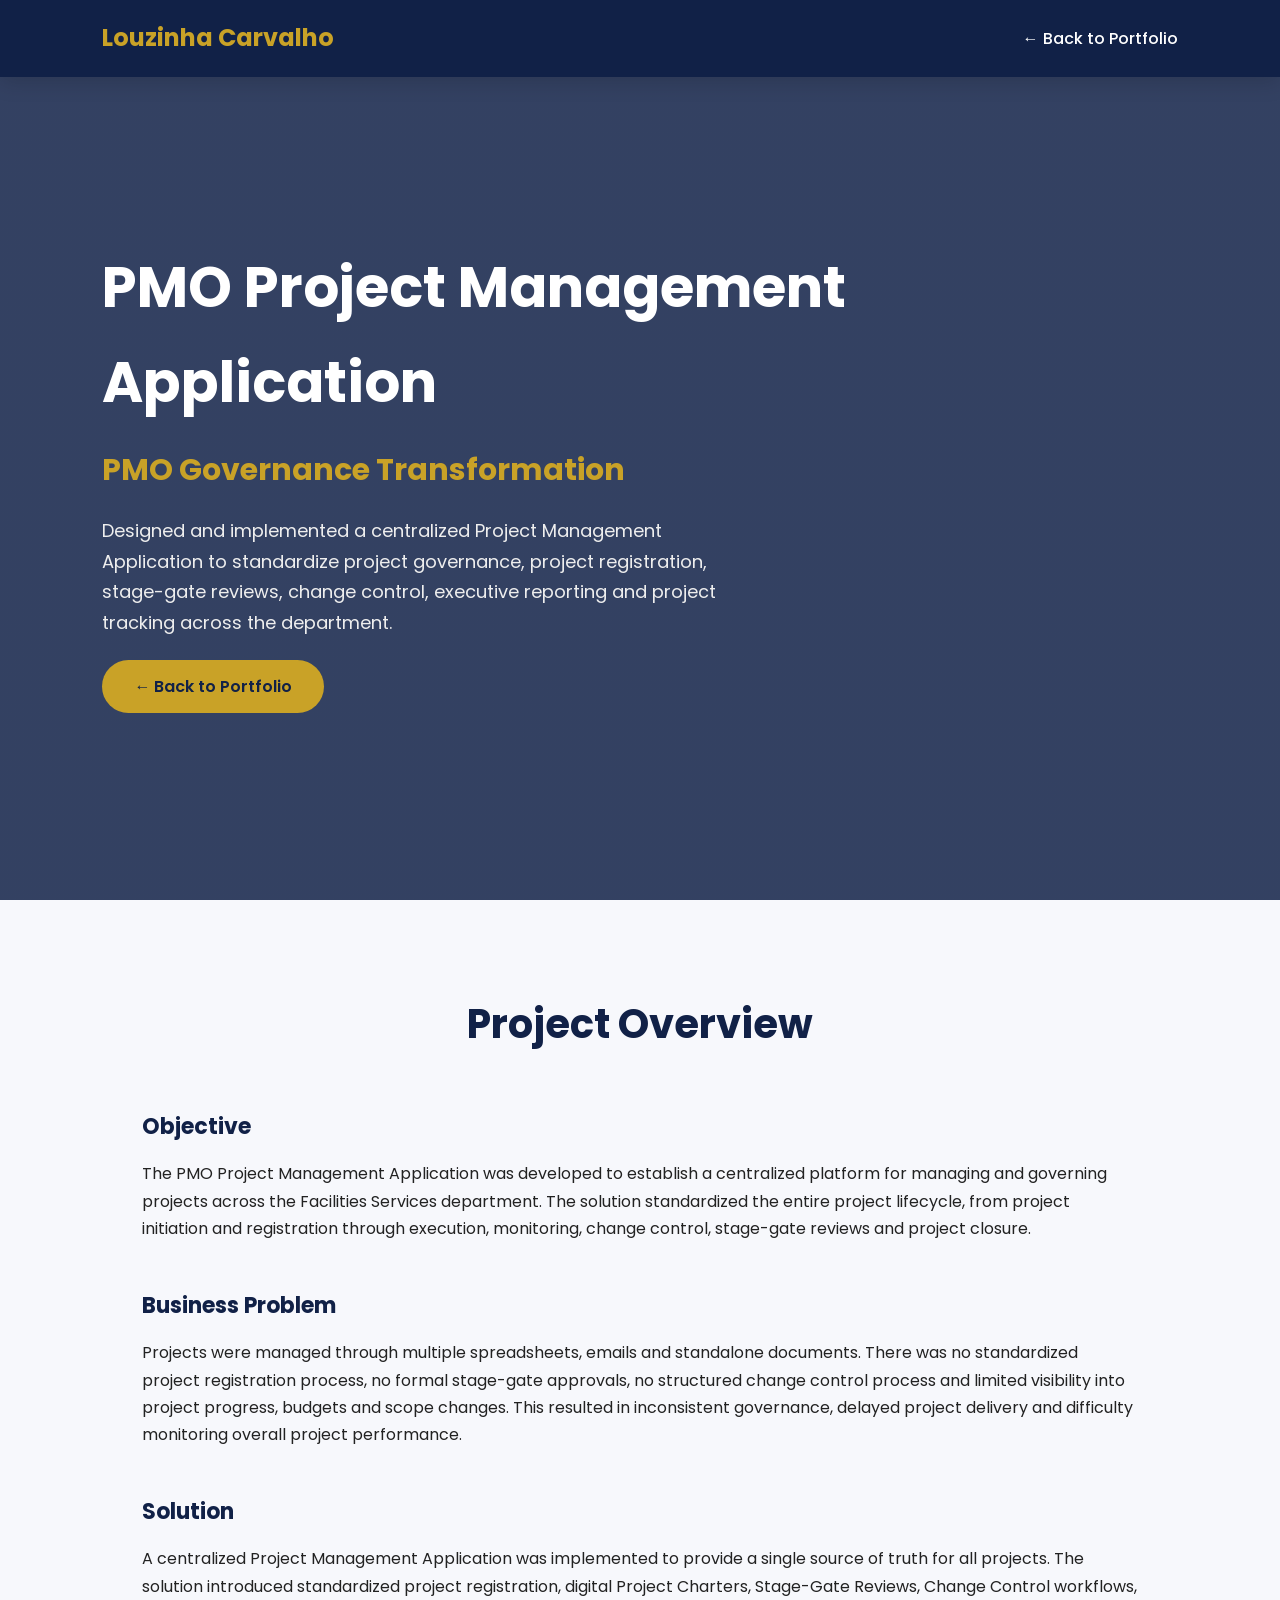
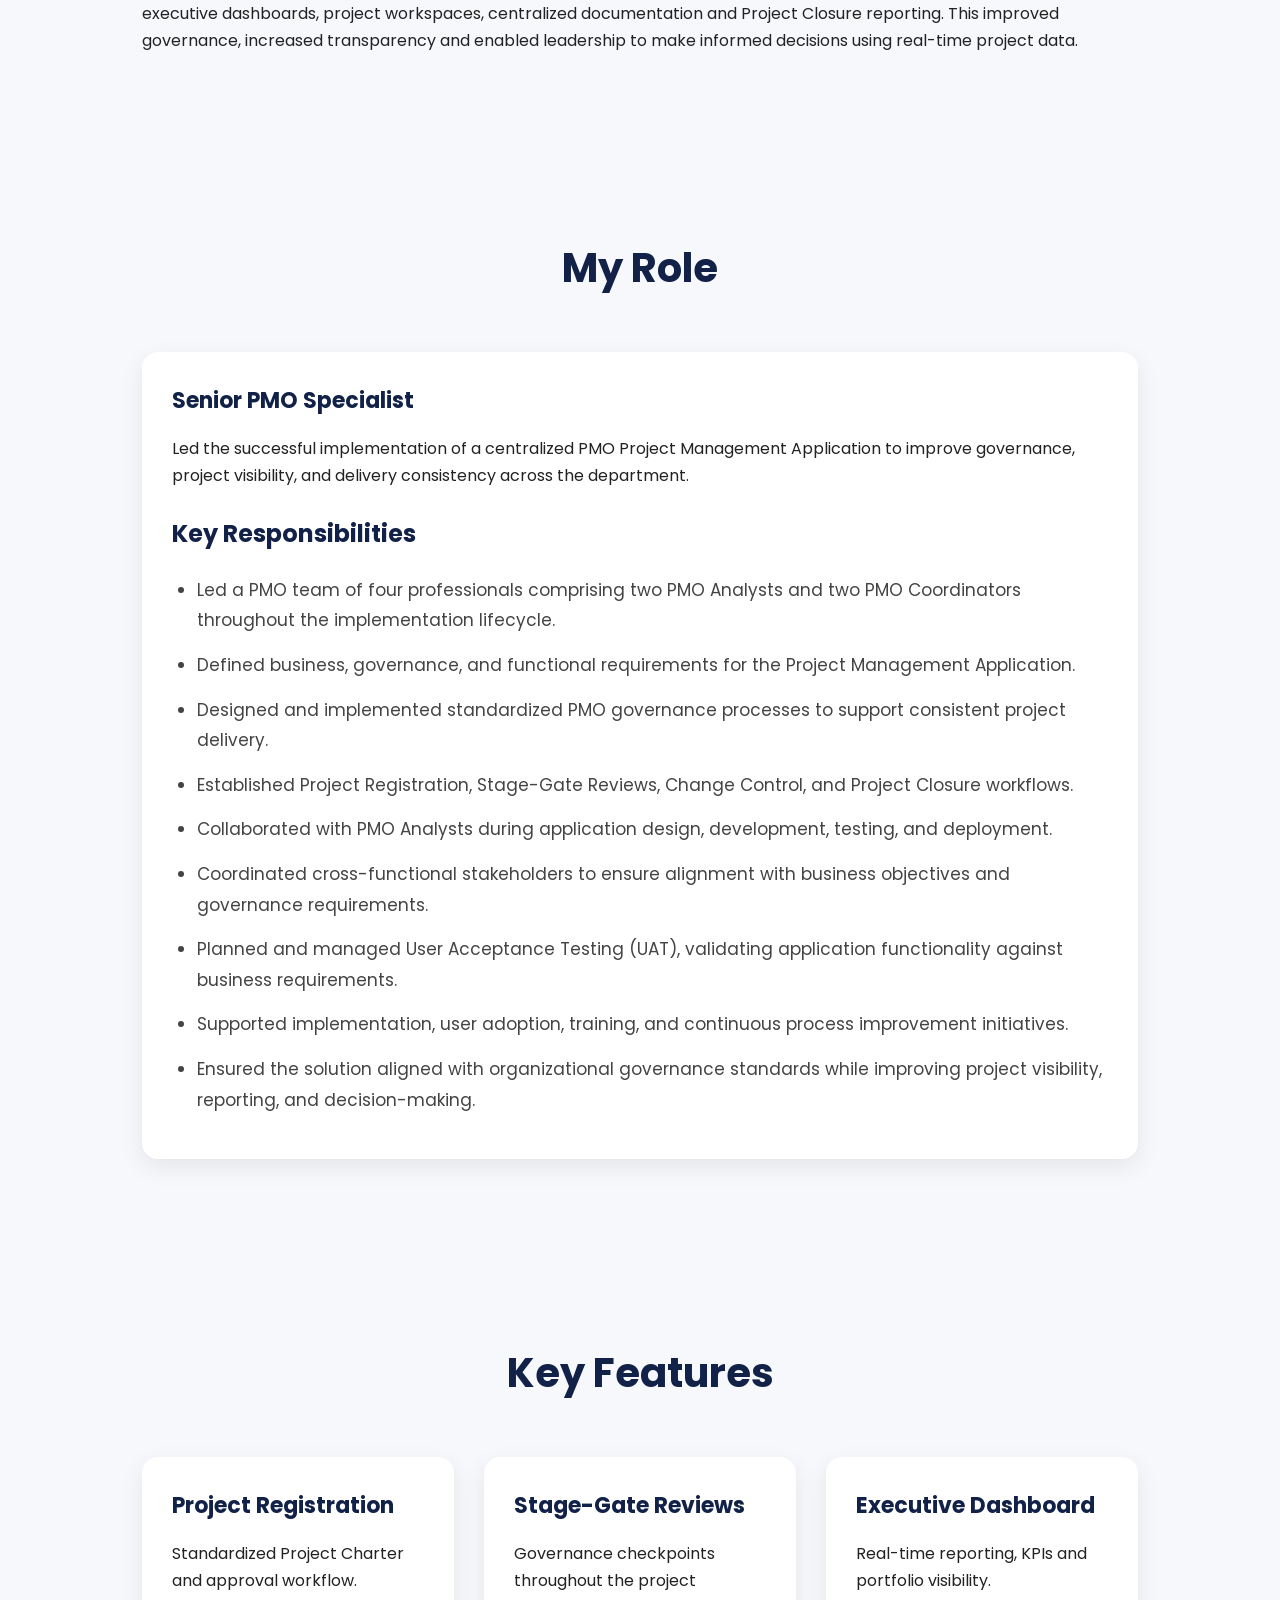
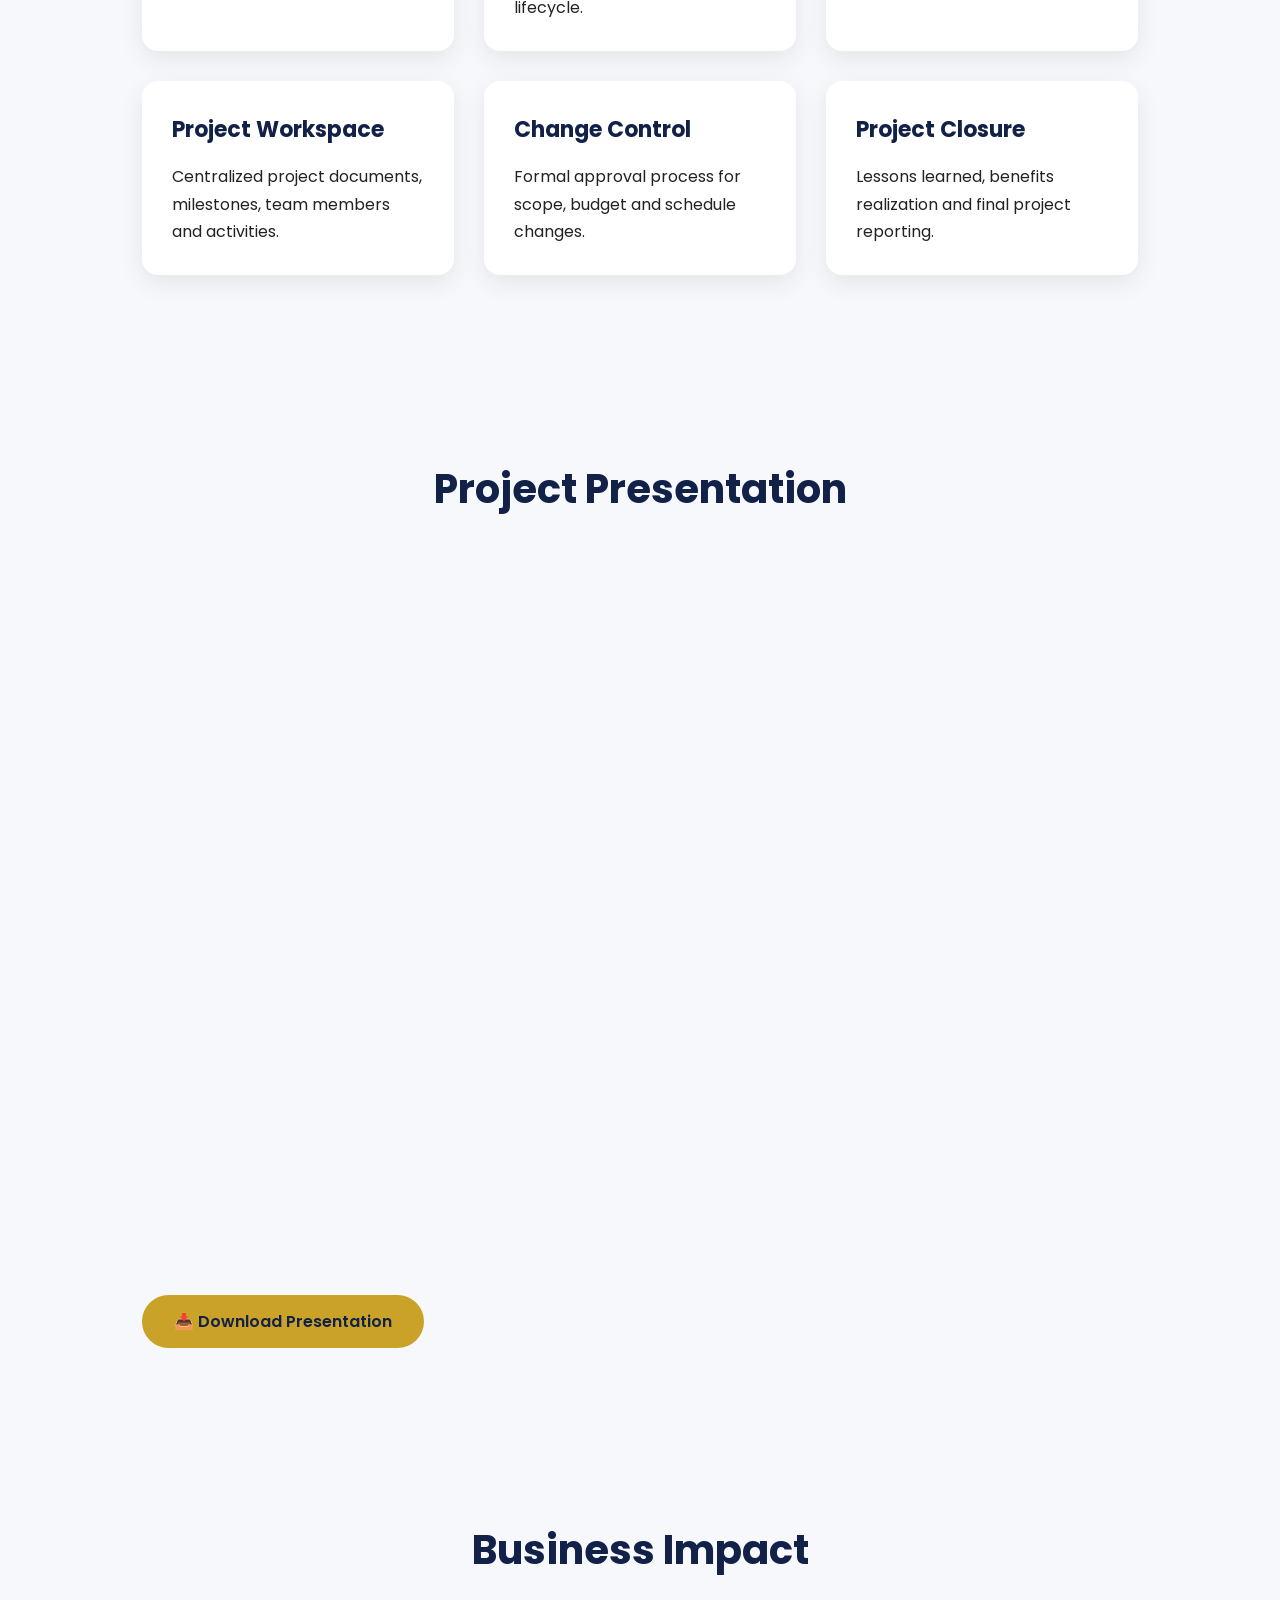
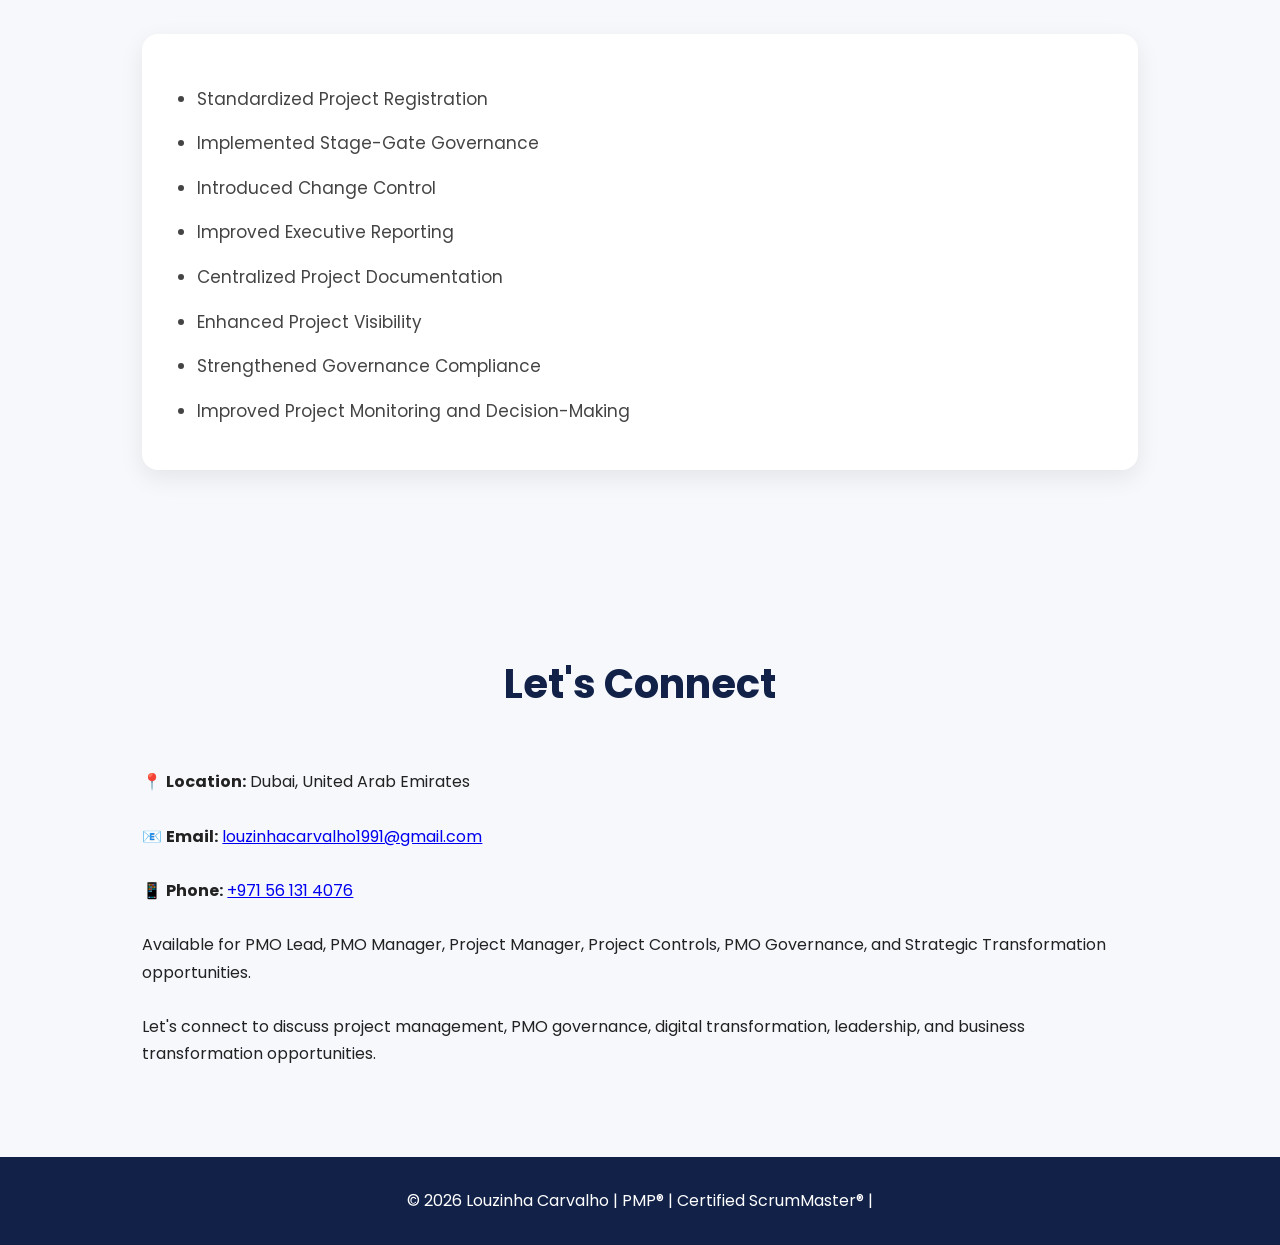
==== commit ca50e311: "Update project-pmo-application.html" ====
--- a/project-pmo-application.html
+++ b/project-pmo-application.html
@@ -73,25 +73,19 @@
 <h3>Objective</h3>
 
 <p>
-
 The PMO Project Management Application was developed to establish a centralized platform for managing and governing projects across the Facilities Services department. The solution standardized the entire project lifecycle, from project initiation and registration through execution, monitoring, change control, stage-gate reviews and project closure.
-
-</p>
+<p>
 
 <h3>Business Problem</h3>
 
 <p>
-
 Projects were managed through multiple spreadsheets, emails and standalone documents. There was no standardized project registration process, no formal stage-gate approvals, no structured change control process and limited visibility into project progress, budgets and scope changes. This resulted in inconsistent governance, delayed project delivery and difficulty monitoring overall project performance.
-
-</p>
+<p>
 
 <h3>Solution</h3>
 
 <p>
-
 A centralized Project Management Application was implemented to provide a single source of truth for all projects. The solution introduced standardized project registration, digital Project Charters, Stage-Gate Reviews, Change Control workflows, executive dashboards, project workspaces, centralized documentation and Project Closure reporting. This improved governance, increased transparency and enabled leadership to make informed decisions using real-time project data.
-
 </p>
 
 </section>
@@ -285,7 +279,7 @@
 
 <p>
 
-© 2026 Louzinha Carvalho | PMP® | Certified ScrumMaster® | PMO Portfolio
+© 2026 Louzinha Carvalho | PMP® | Certified ScrumMaster® | 
 
 </p>
 
--- a/style.css
+++ b/style.css
@@ -310,6 +310,17 @@
 
 }
 
+.section h3{
+    color:#112147;
+    font-size:22px;
+    margin-top:45px;
+    margin-bottom:15px;
+}
+
+.section h3:first-of-type{
+    margin-top:0;
+}
+
 /* ===========================
    CARDS
 =========================== */
@@ -432,6 +443,10 @@
     font-size:24px;
 }
 
+.role-summary{
+    margin-bottom:35px;
+}
+
 /* ===========================
    MOBILE
 =========================== */
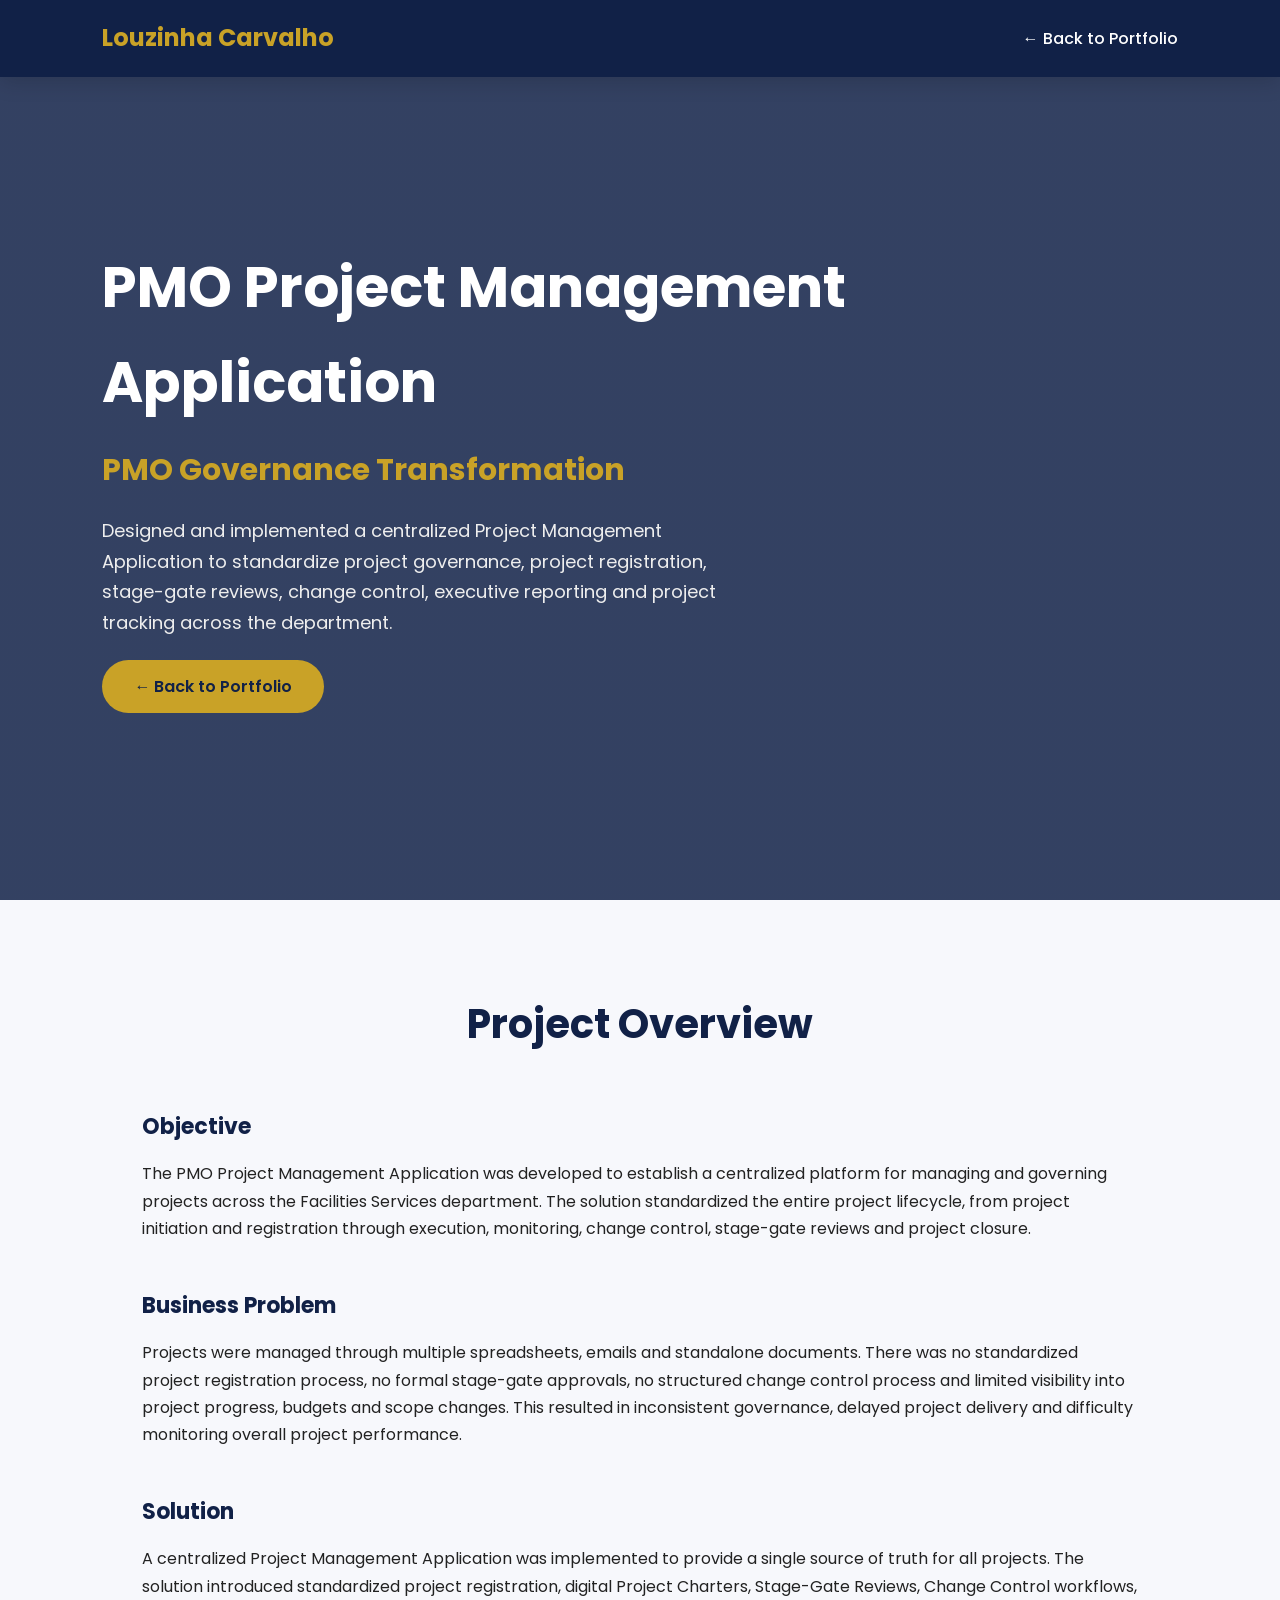
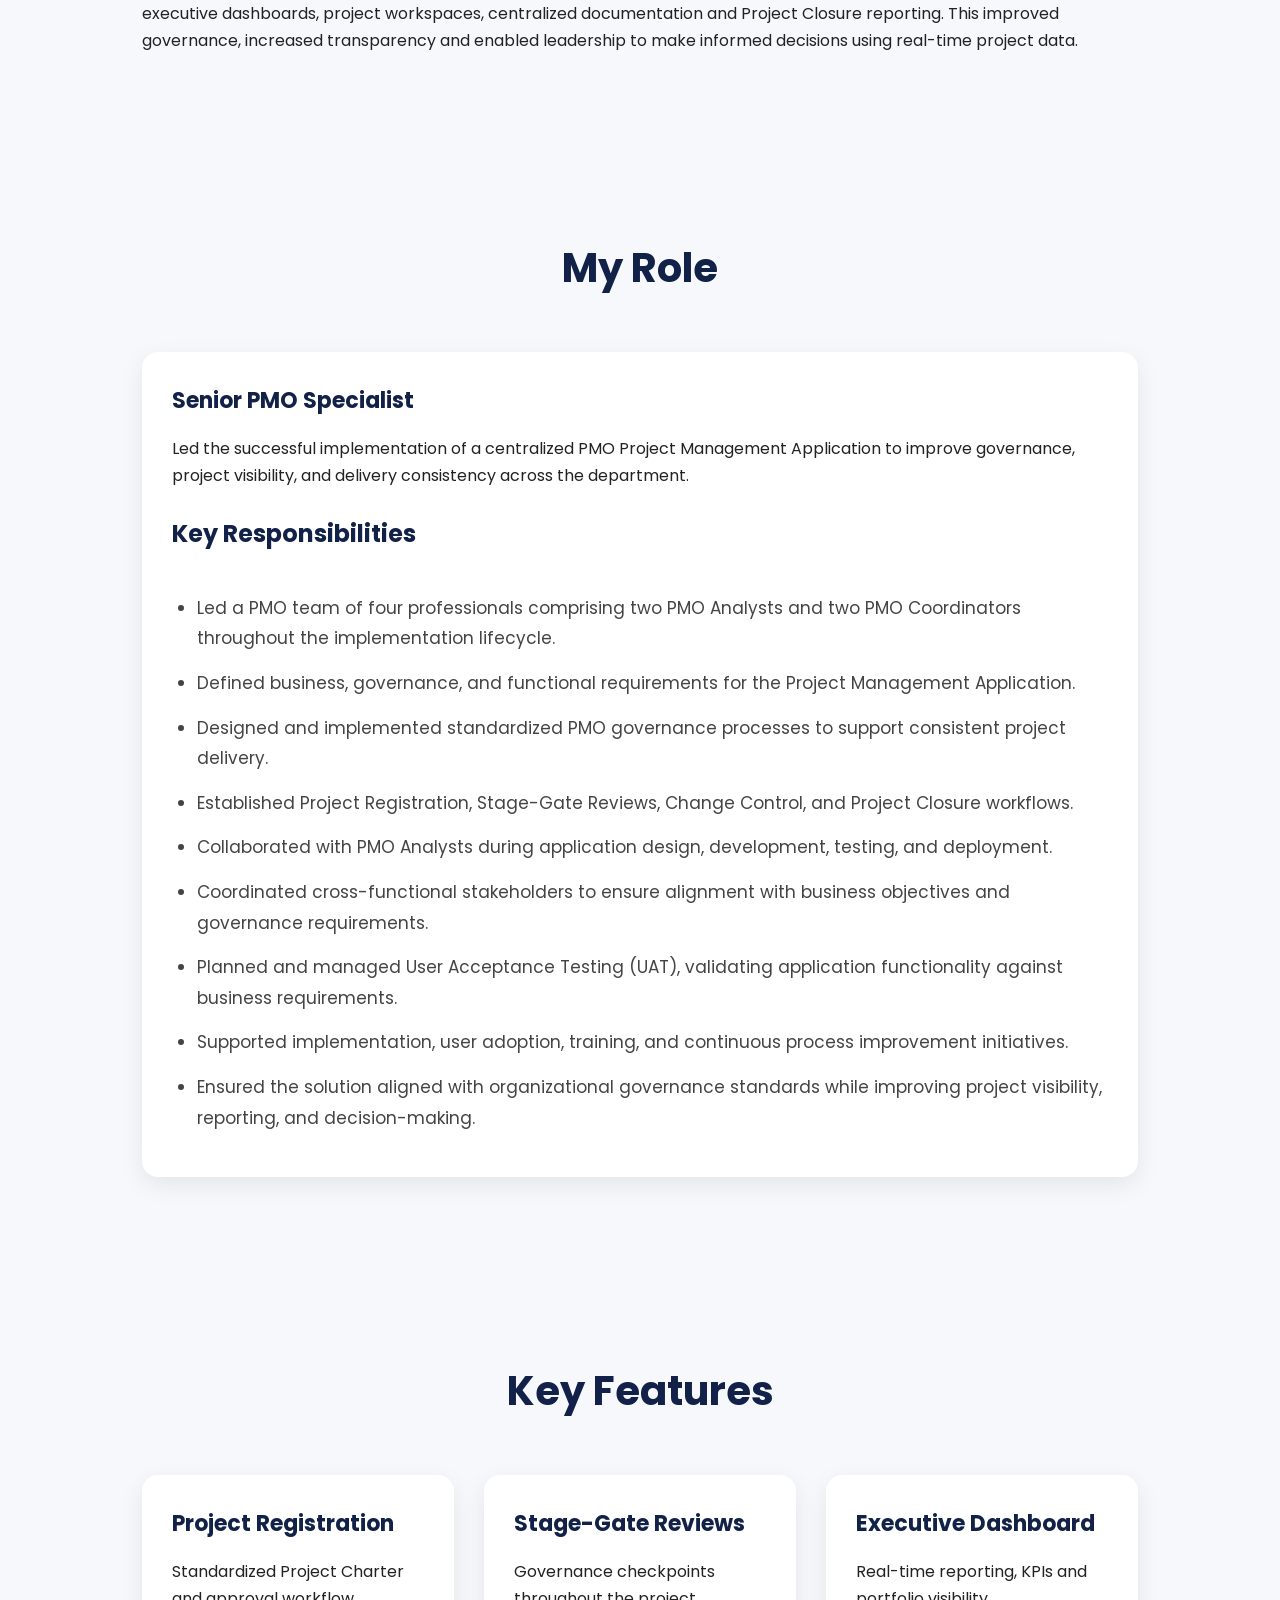
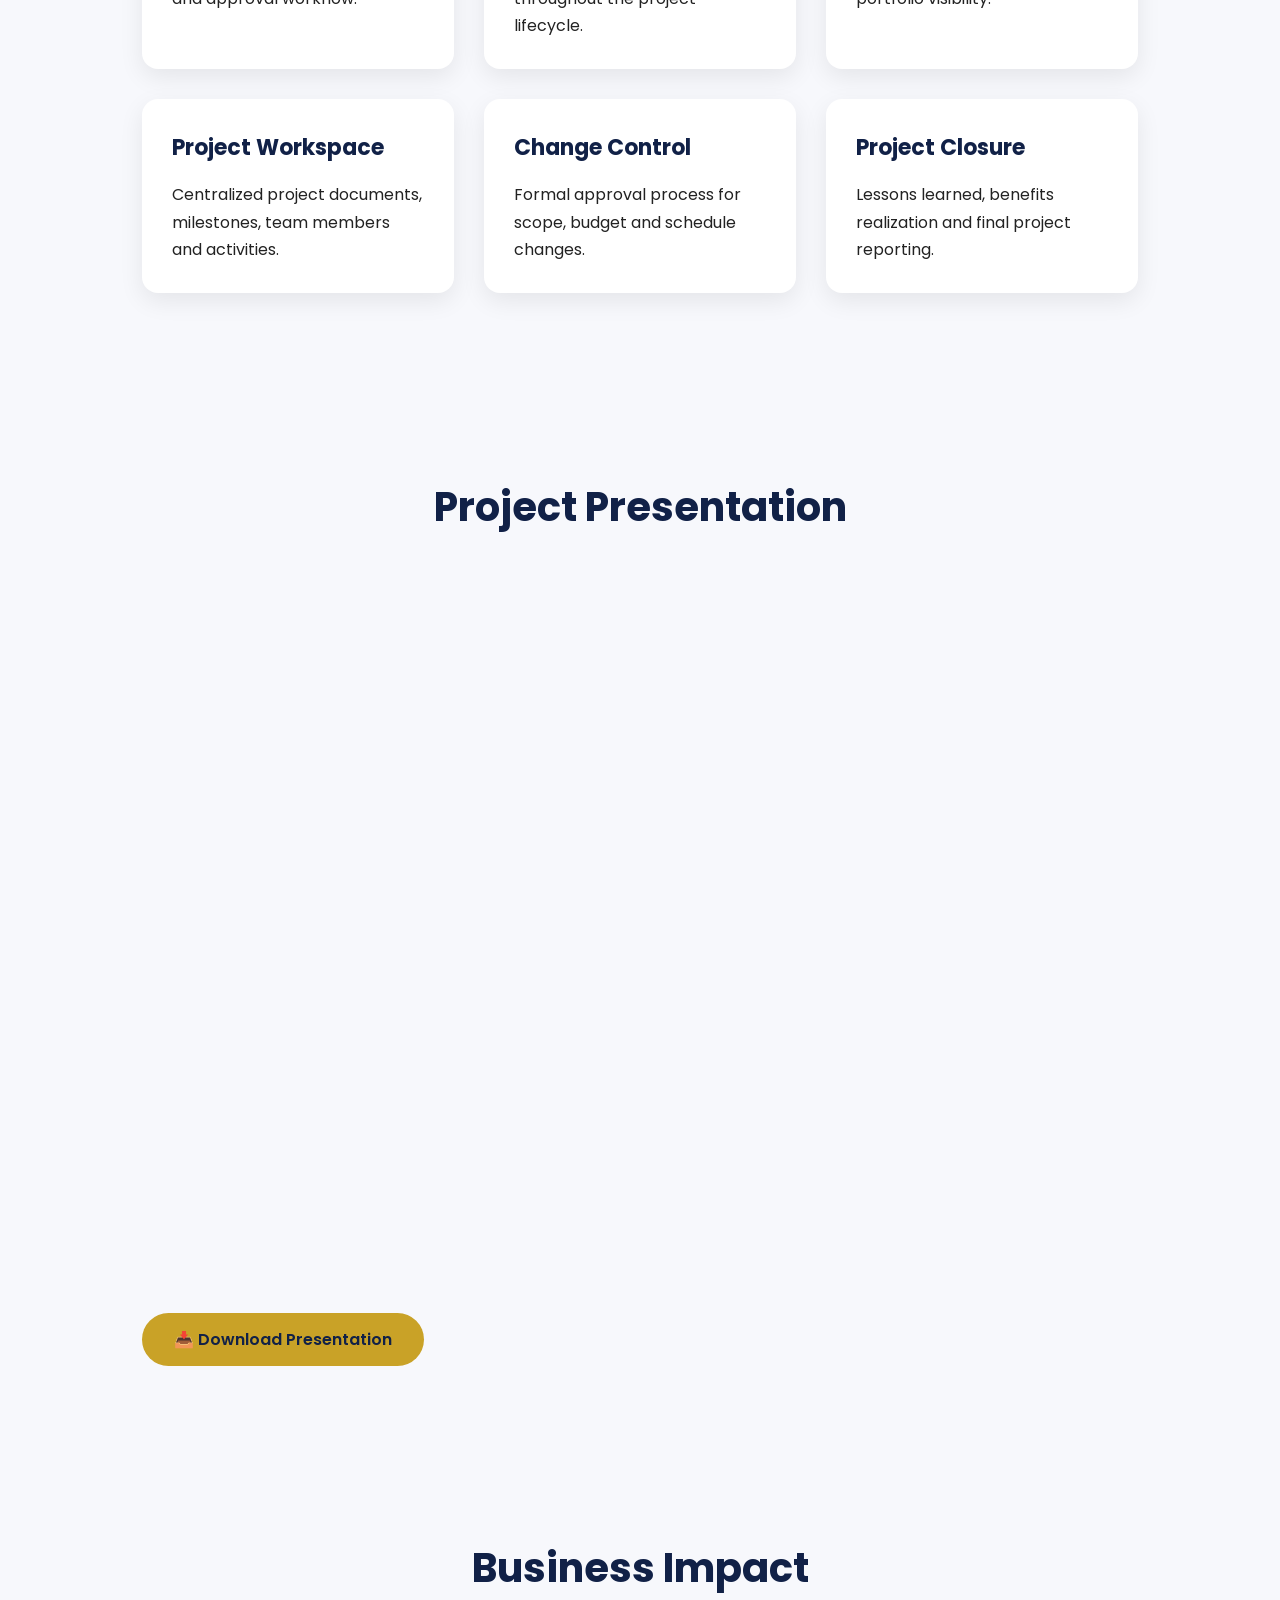
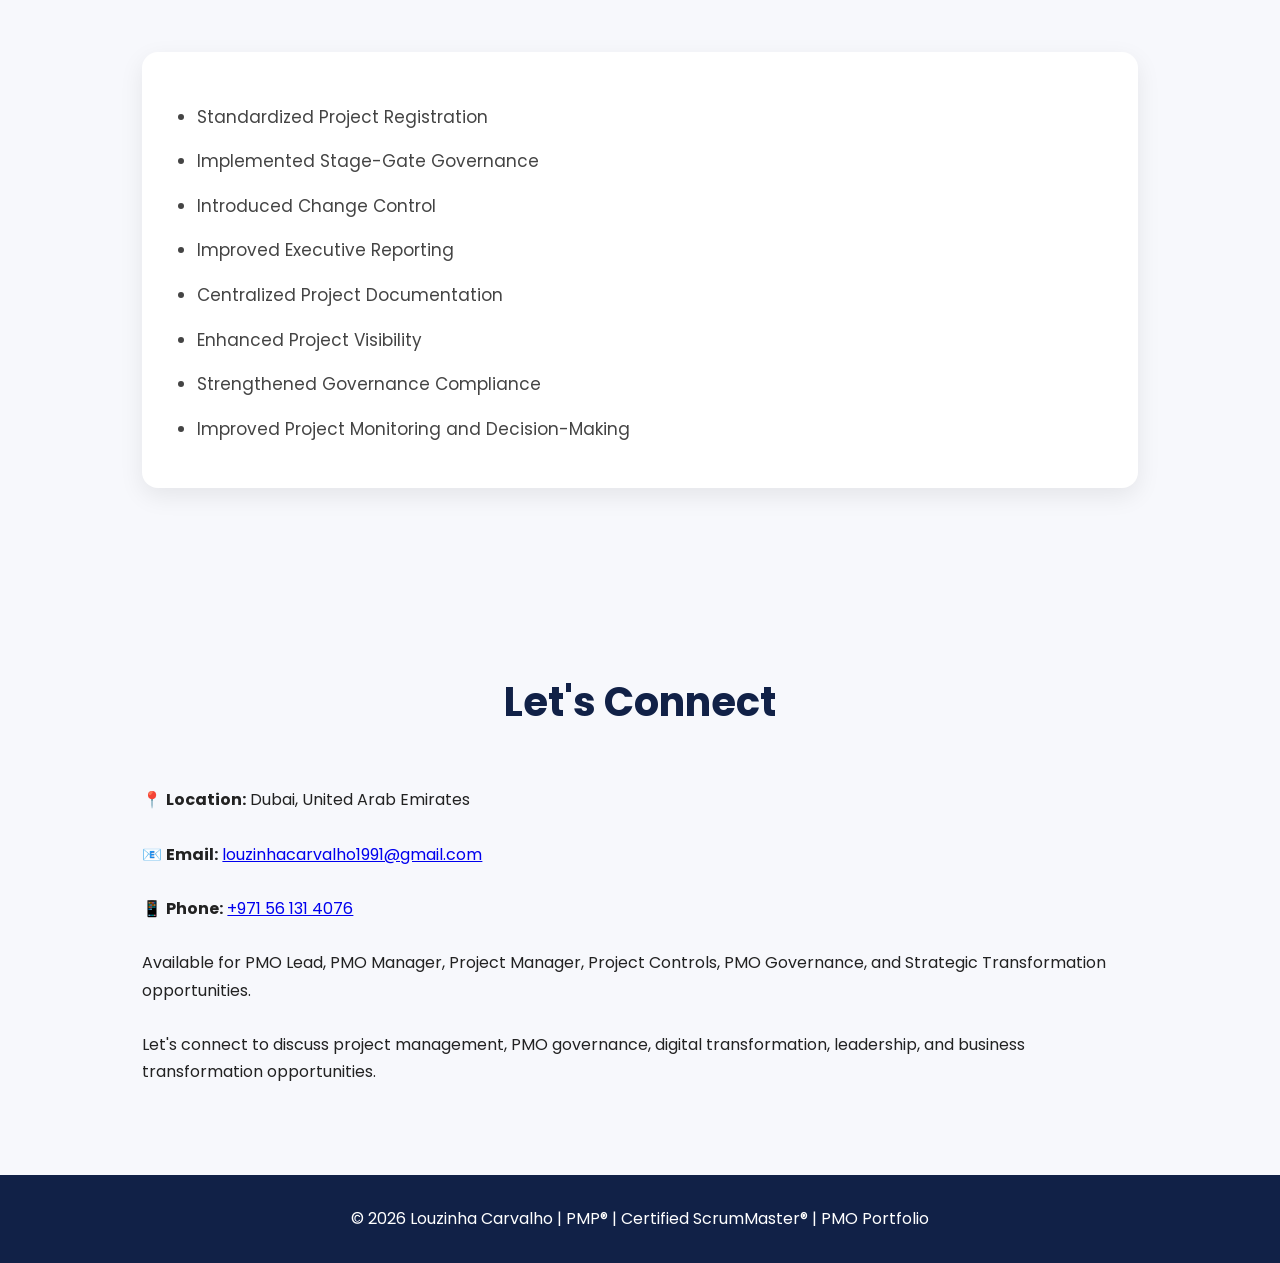
==== commit 08d76d02: "Update project-pmo-application.html" ====
--- a/project-pmo-application.html
+++ b/project-pmo-application.html
@@ -279,7 +279,7 @@
 
 <p>
 
-© 2026 Louzinha Carvalho | PMP® | Certified ScrumMaster® | 
+© 2026 Louzinha Carvalho | PMP® | Certified ScrumMaster® | PMO Portfolio
 
 </p>
 
--- a/style.css
+++ b/style.css
@@ -336,17 +336,14 @@
 }
 
 .card{
-
     background:white;
-
     padding:30px;
-
     border-radius:16px;
-
     box-shadow:0 8px 25px rgba(0,0,0,.08);
-
     transition:.35s ease;
 
+    display:flex;
+    flex-direction:column;
 }
 
 .card:hover{
@@ -354,6 +351,19 @@
     transform:translateY(-10px);
     box-shadow:0 18px 35px rgba(0,0,0,.12);
 
+}
+
+/* ===========================
+   PROJECT CARDS
+=========================== */
+
+#projects .card{
+    min-height:400px;
+}
+
+#projects .btn-primary{
+    margin-top:auto;
+    align-self:flex-start;
 }
 
 /* ===========================
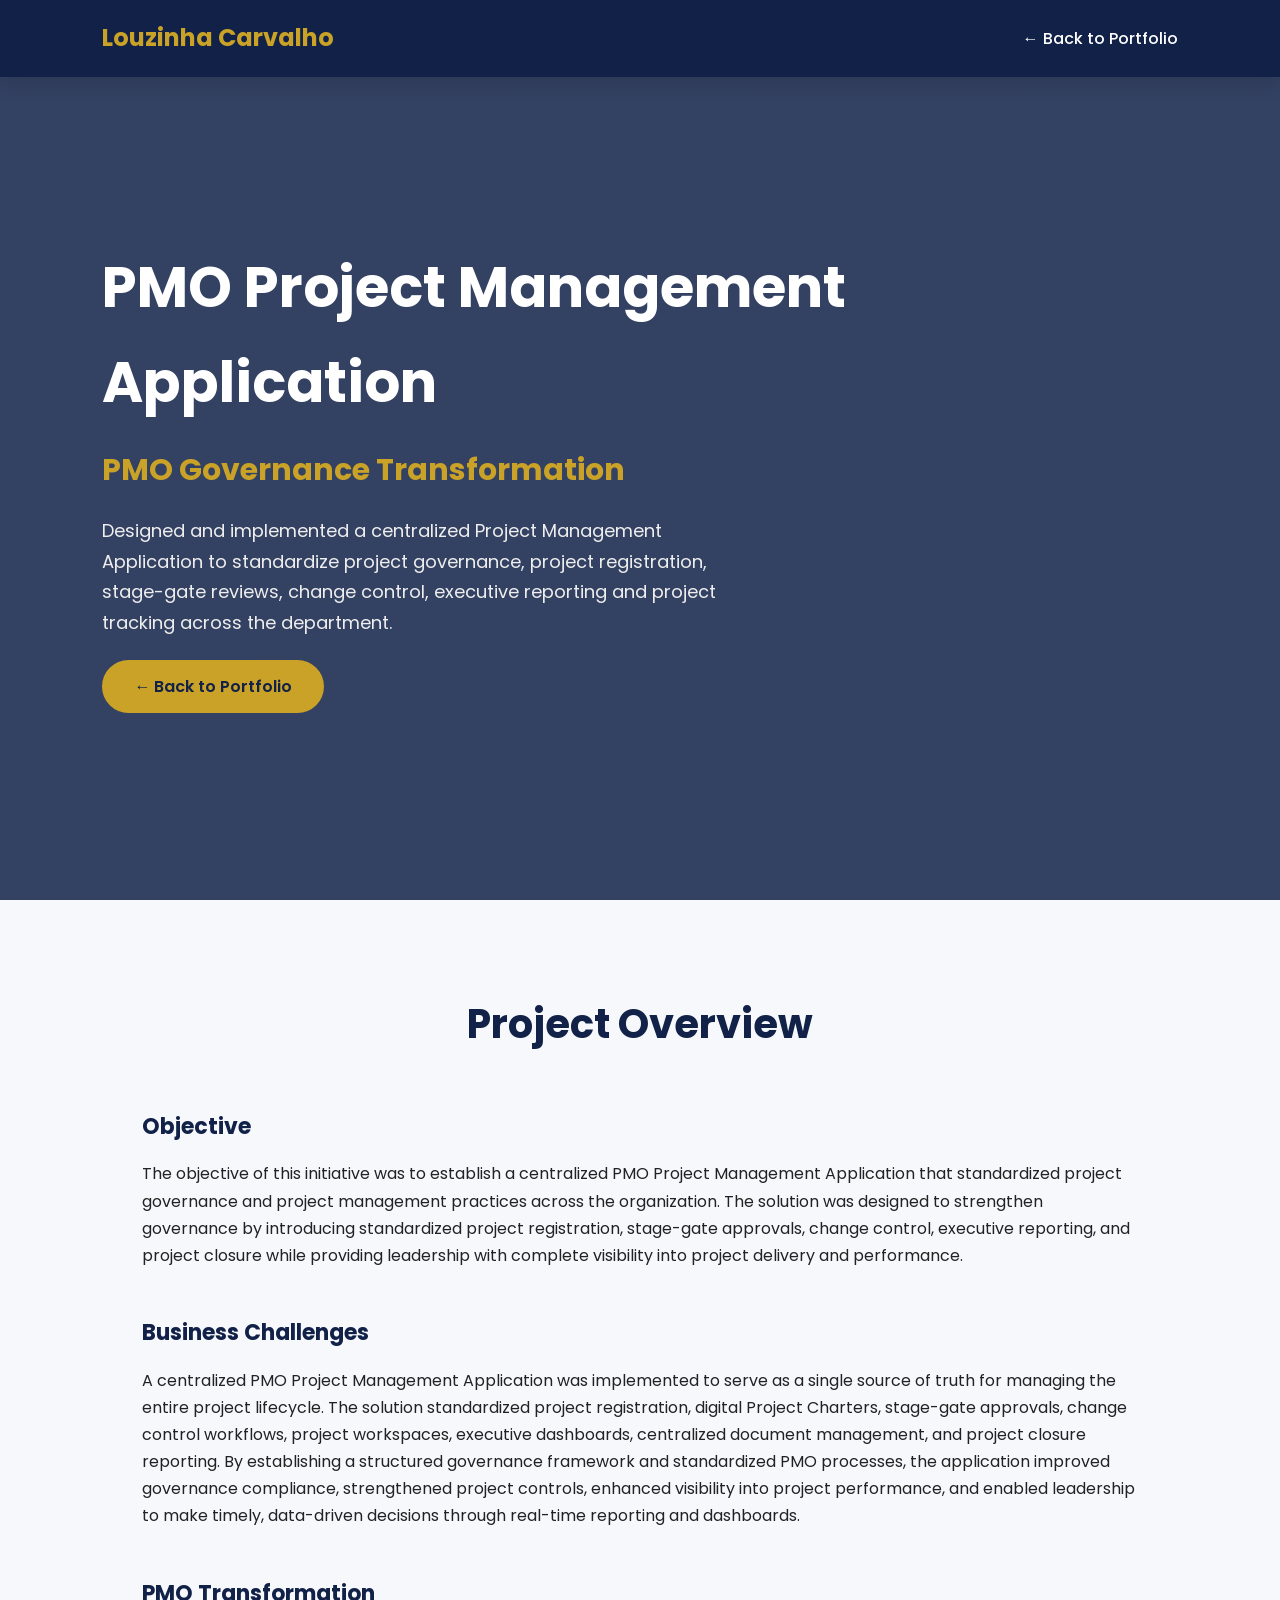
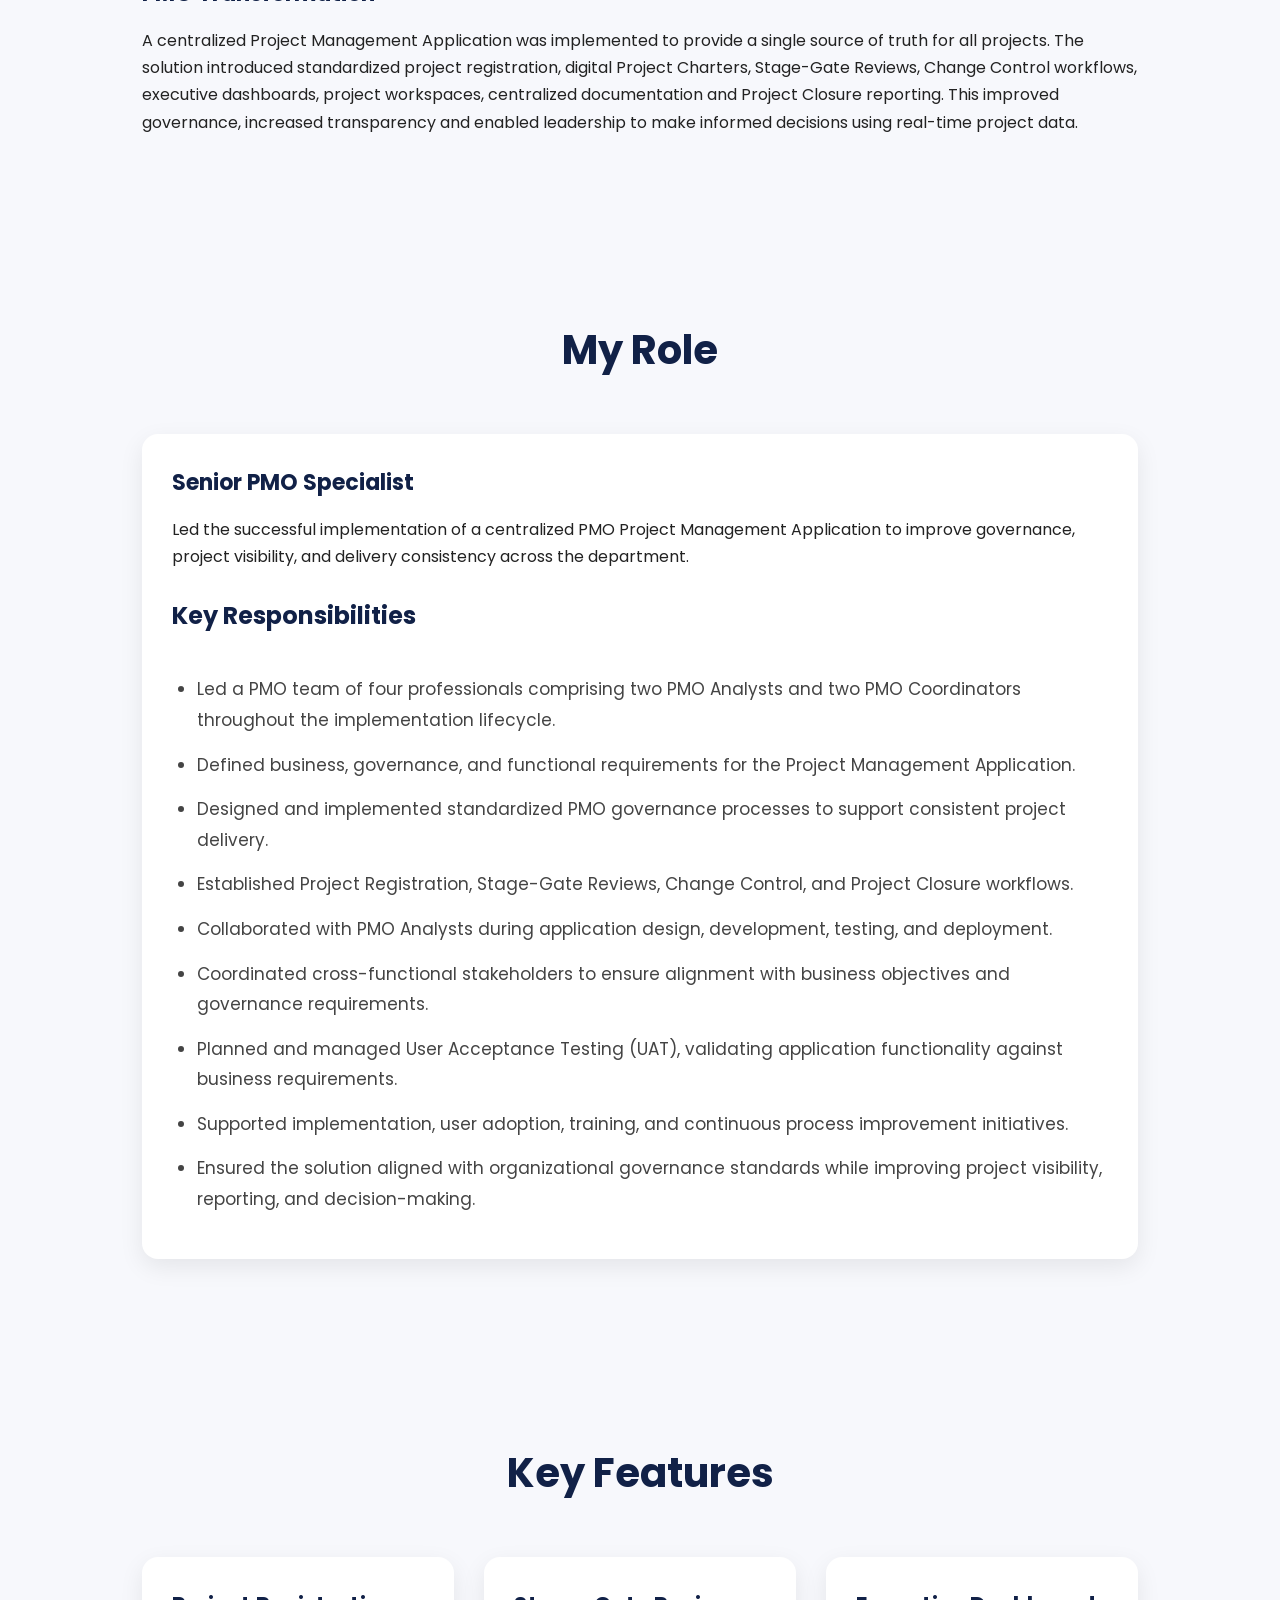
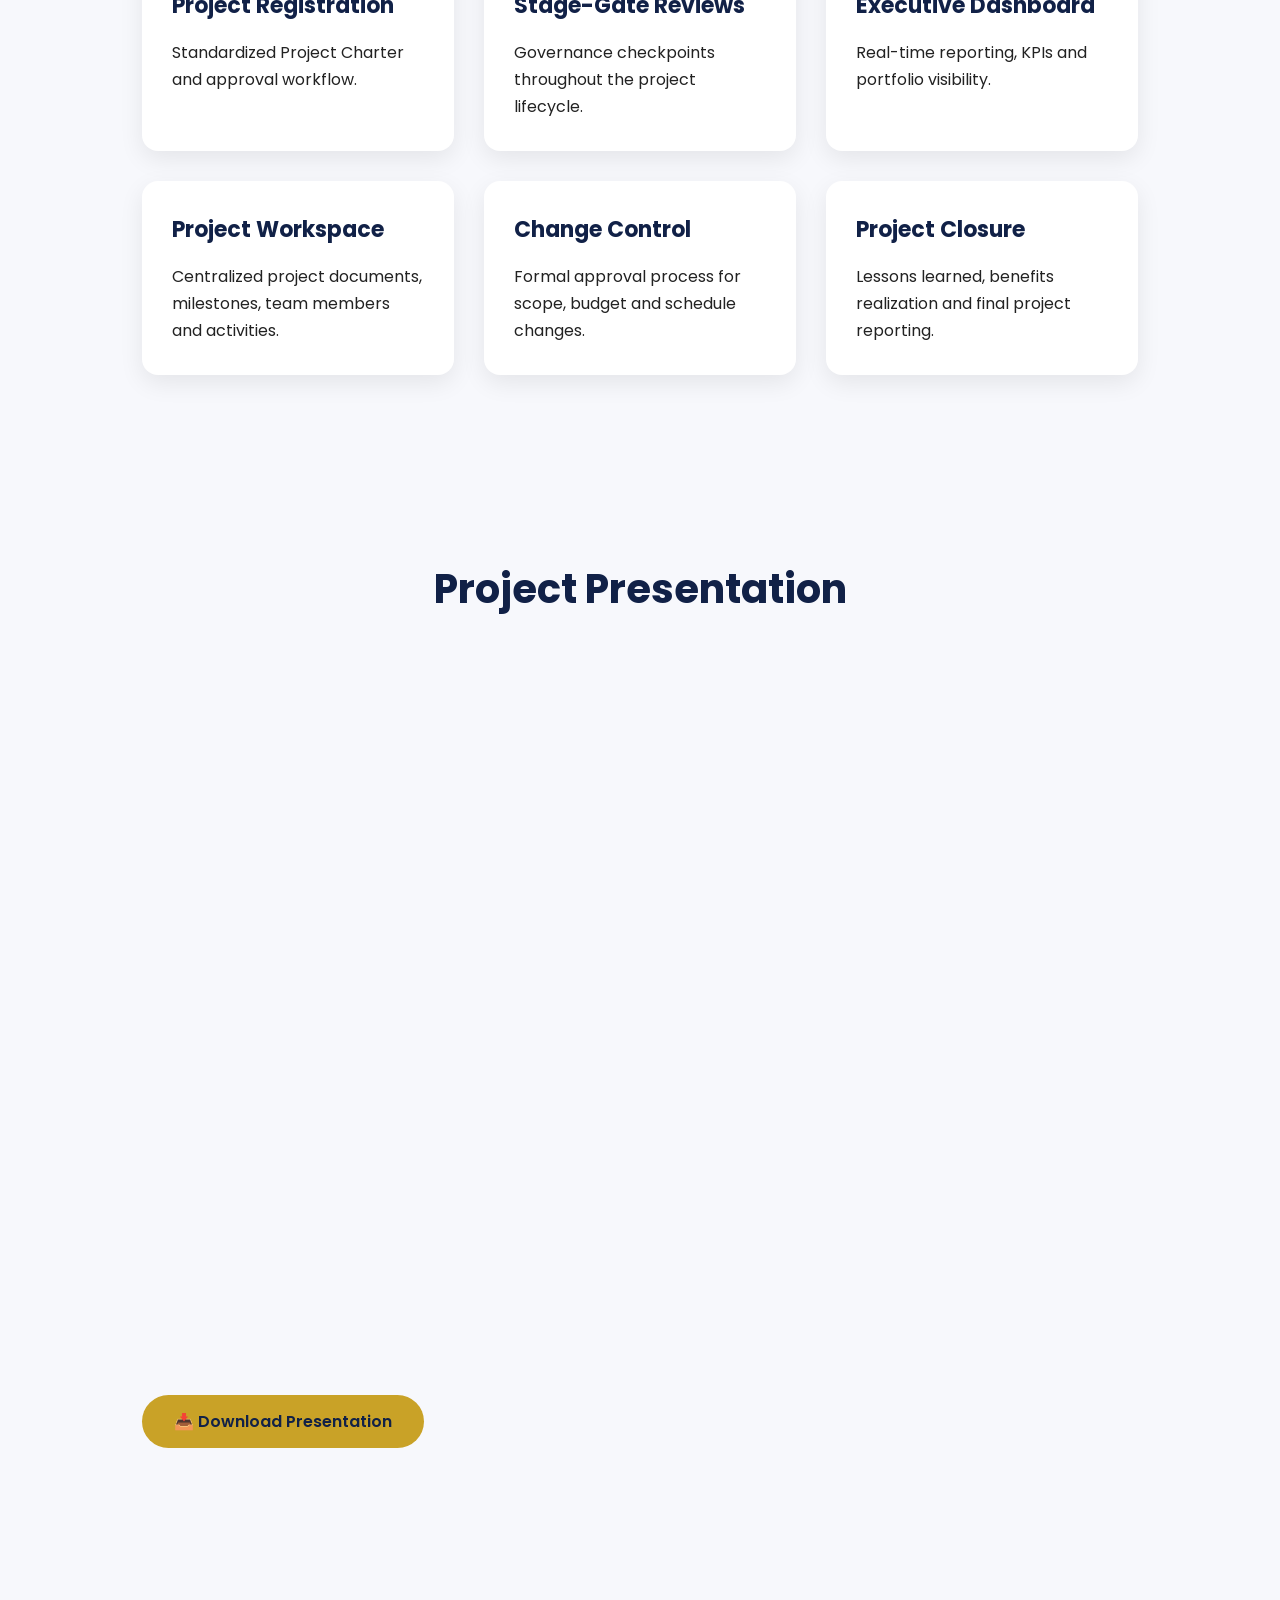
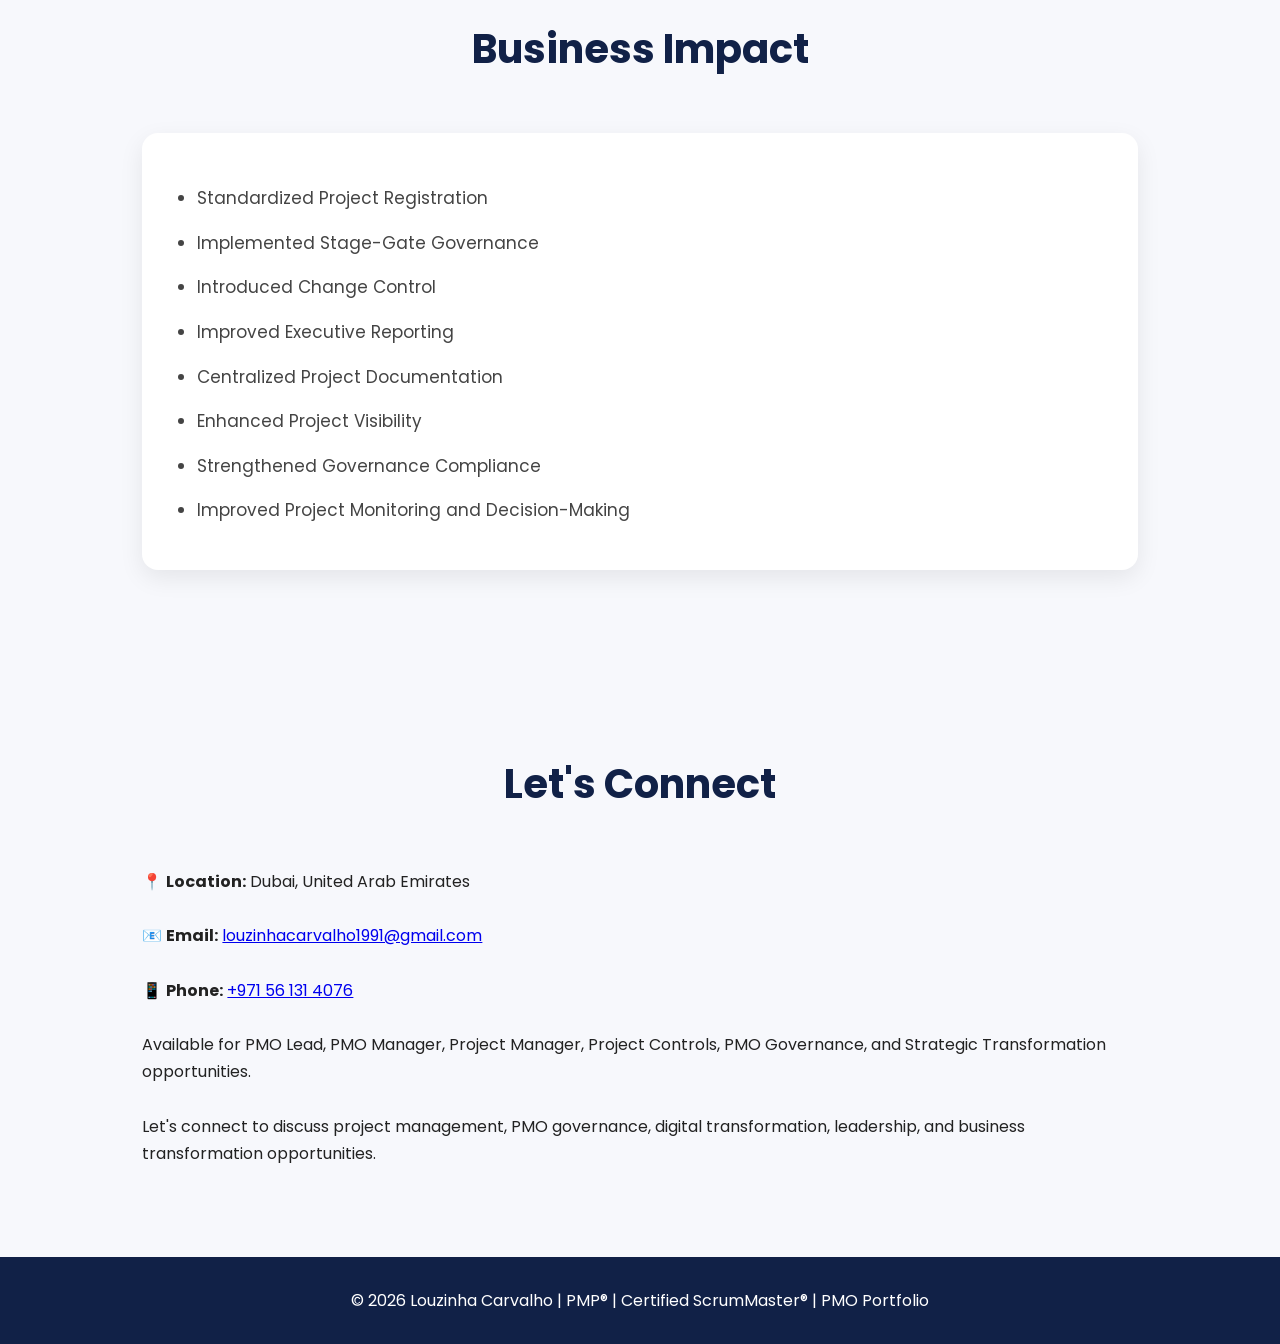
==== commit 016a84cf: "Update project-pmo-application.html" ====
--- a/project-pmo-application.html
+++ b/project-pmo-application.html
@@ -73,16 +73,18 @@
 <h3>Objective</h3>
 
 <p>
-The PMO Project Management Application was developed to establish a centralized platform for managing and governing projects across the Facilities Services department. The solution standardized the entire project lifecycle, from project initiation and registration through execution, monitoring, change control, stage-gate reviews and project closure.
-<p>
-
-<h3>Business Problem</h3>
-
-<p>
-Projects were managed through multiple spreadsheets, emails and standalone documents. There was no standardized project registration process, no formal stage-gate approvals, no structured change control process and limited visibility into project progress, budgets and scope changes. This resulted in inconsistent governance, delayed project delivery and difficulty monitoring overall project performance.
-<p>
-
-<h3>Solution</h3>
+The objective of this initiative was to establish a centralized PMO Project Management Application that standardized project governance and project management practices across the organization. The solution was designed to strengthen governance by introducing standardized project registration, stage-gate approvals, change control, executive reporting, and project closure while providing leadership with complete visibility into project delivery and performance.
+<p>
+
+<h3>Business Challenges</h3>
+
+<p>
+A centralized PMO Project Management Application was implemented to serve as a single source of truth for managing the entire project lifecycle. The solution standardized project registration, digital Project Charters, stage-gate approvals, change control workflows, project workspaces, executive dashboards, centralized document management, and project closure reporting.
+
+By establishing a structured governance framework and standardized PMO processes, the application improved governance compliance, strengthened project controls, enhanced visibility into project performance, and enabled leadership to make timely, data-driven decisions through real-time reporting and dashboards.
+<p>
+    
+<h3>PMO Transformation</h3>
 
 <p>
 A centralized Project Management Application was implemented to provide a single source of truth for all projects. The solution introduced standardized project registration, digital Project Charters, Stage-Gate Reviews, Change Control workflows, executive dashboards, project workspaces, centralized documentation and Project Closure reporting. This improved governance, increased transparency and enabled leadership to make informed decisions using real-time project data.
